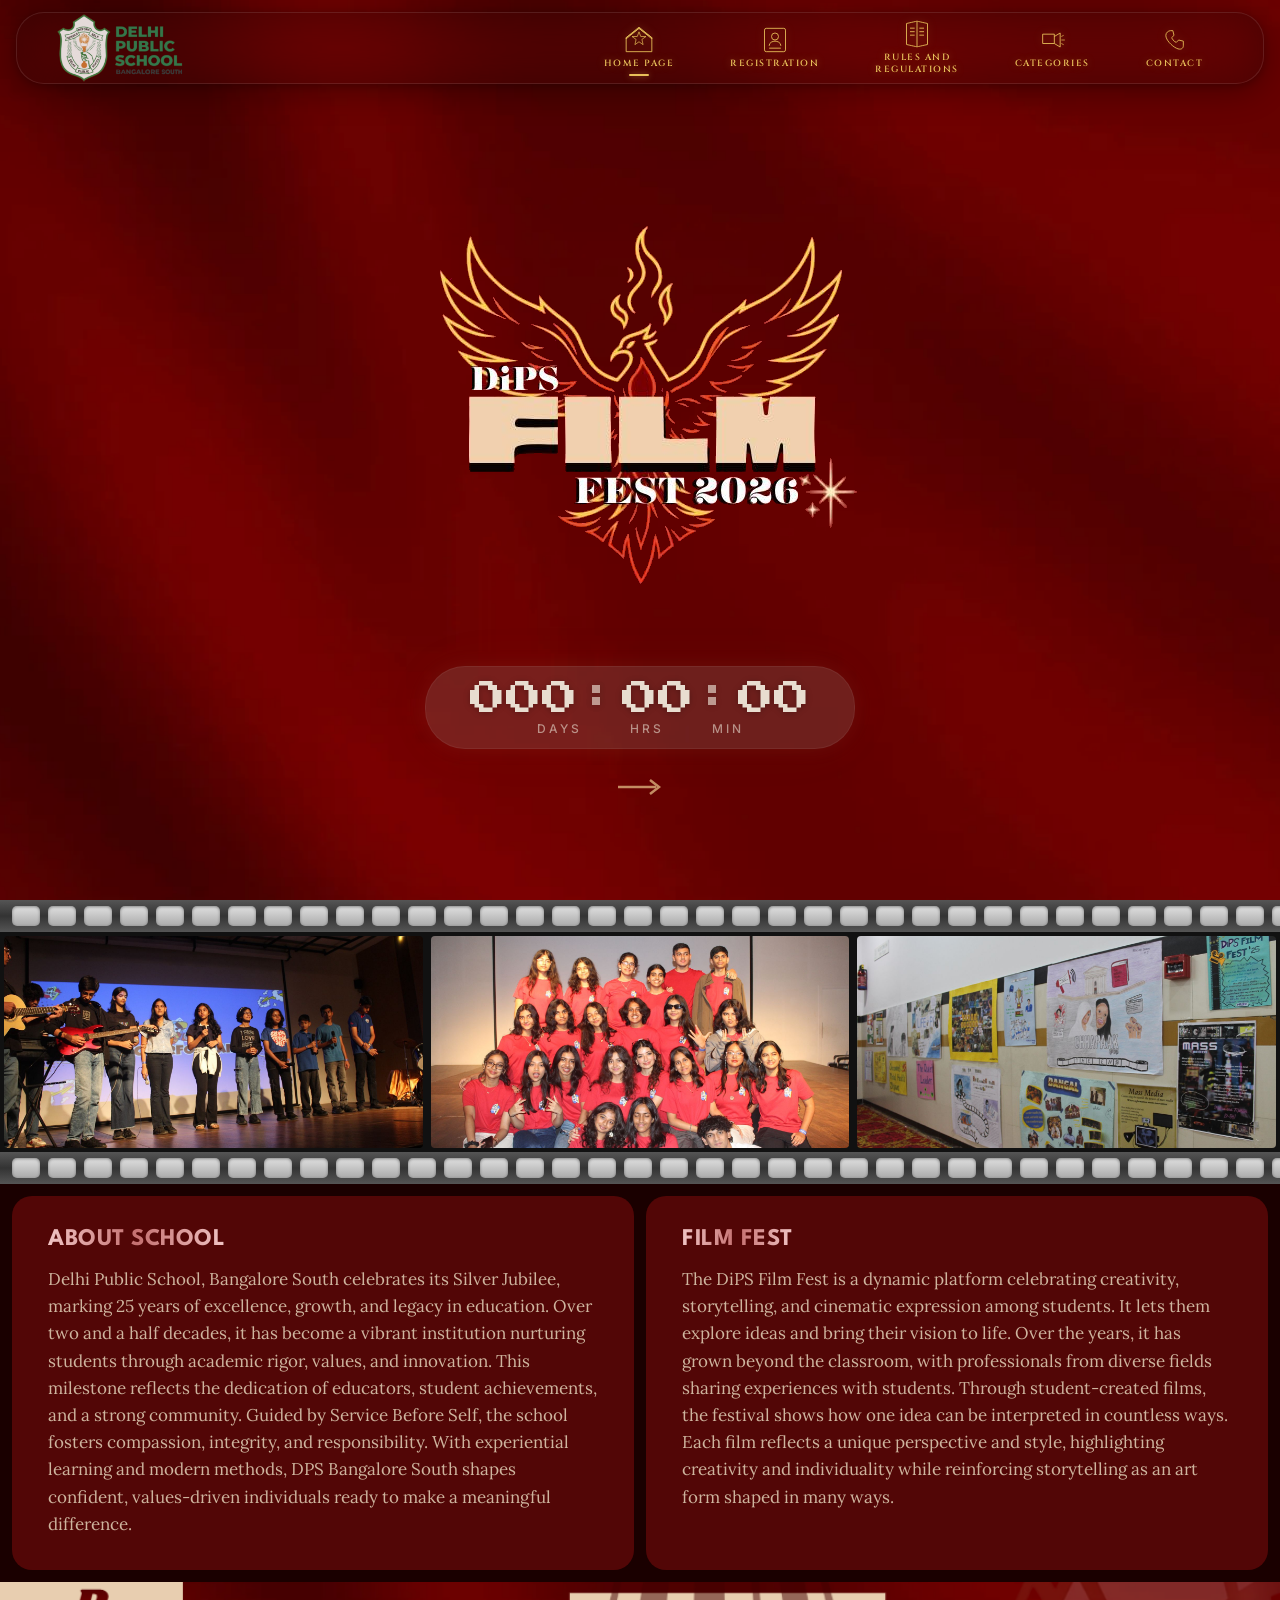
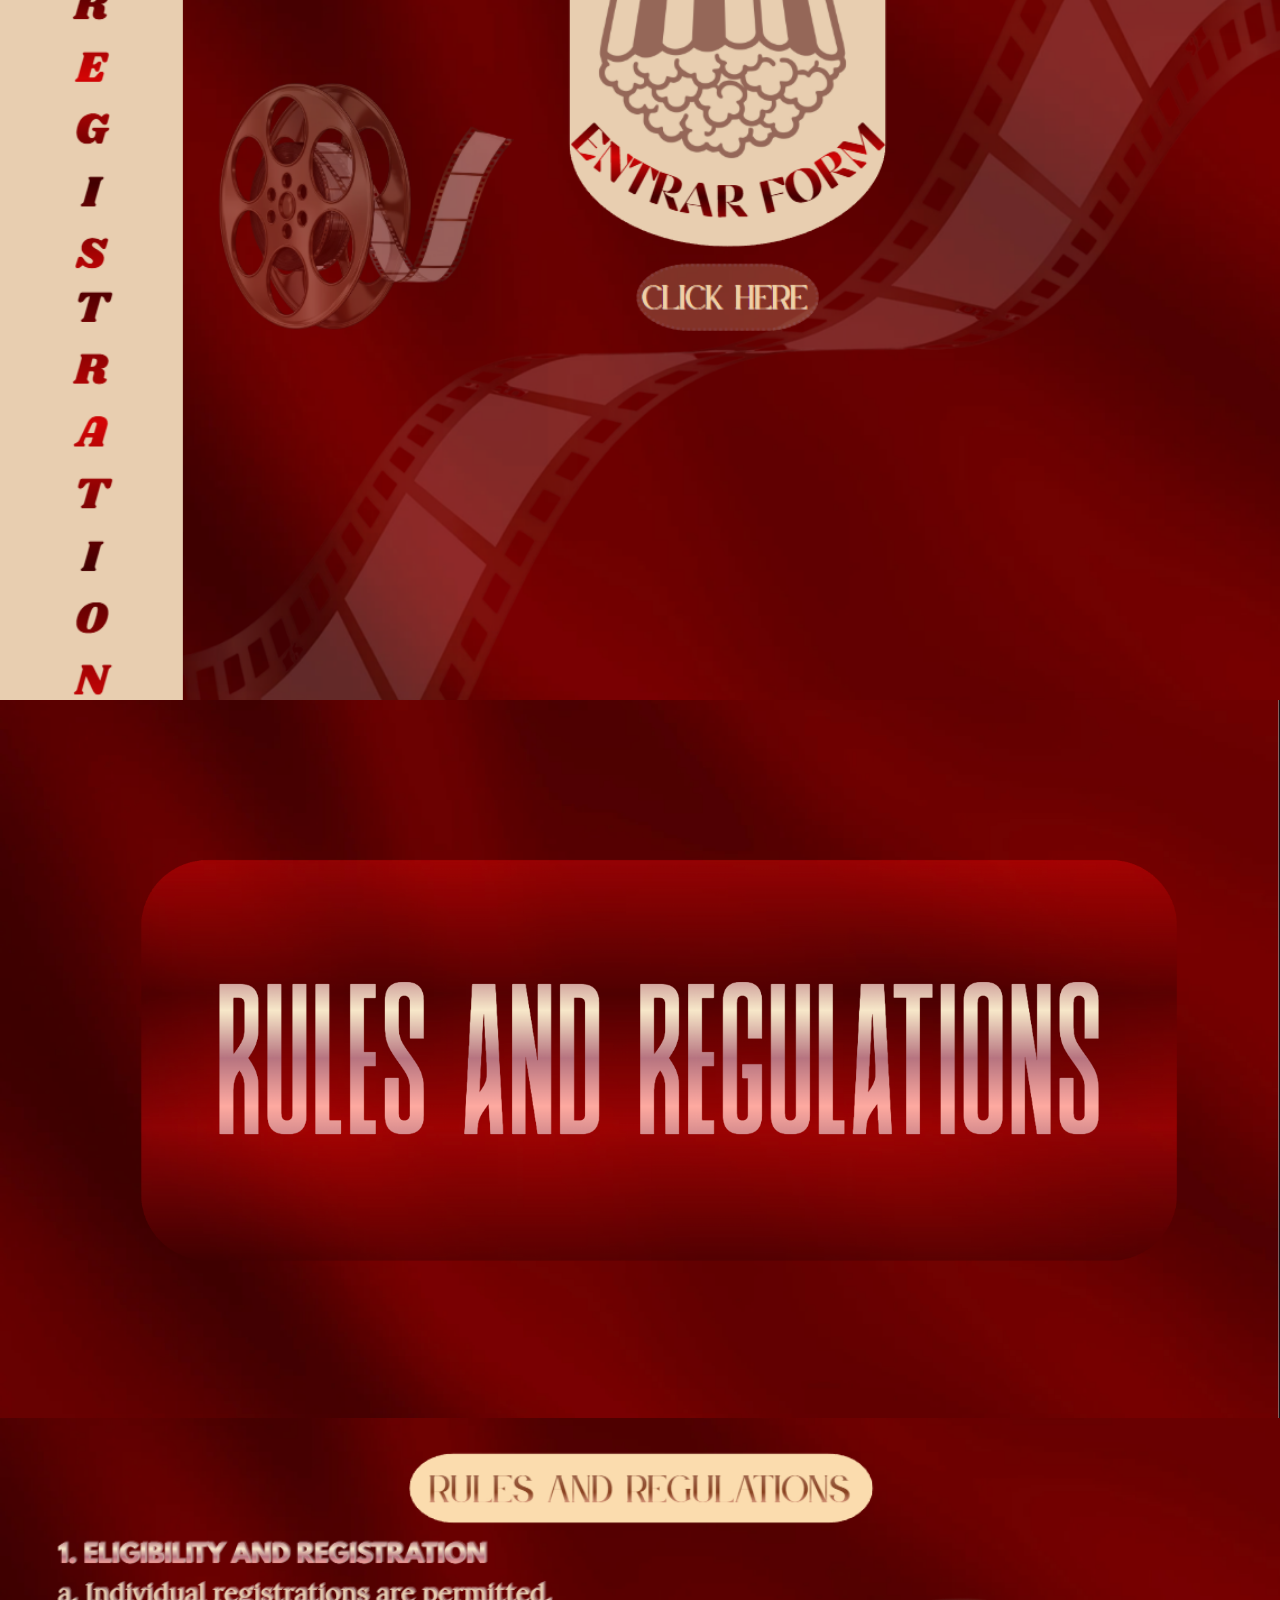
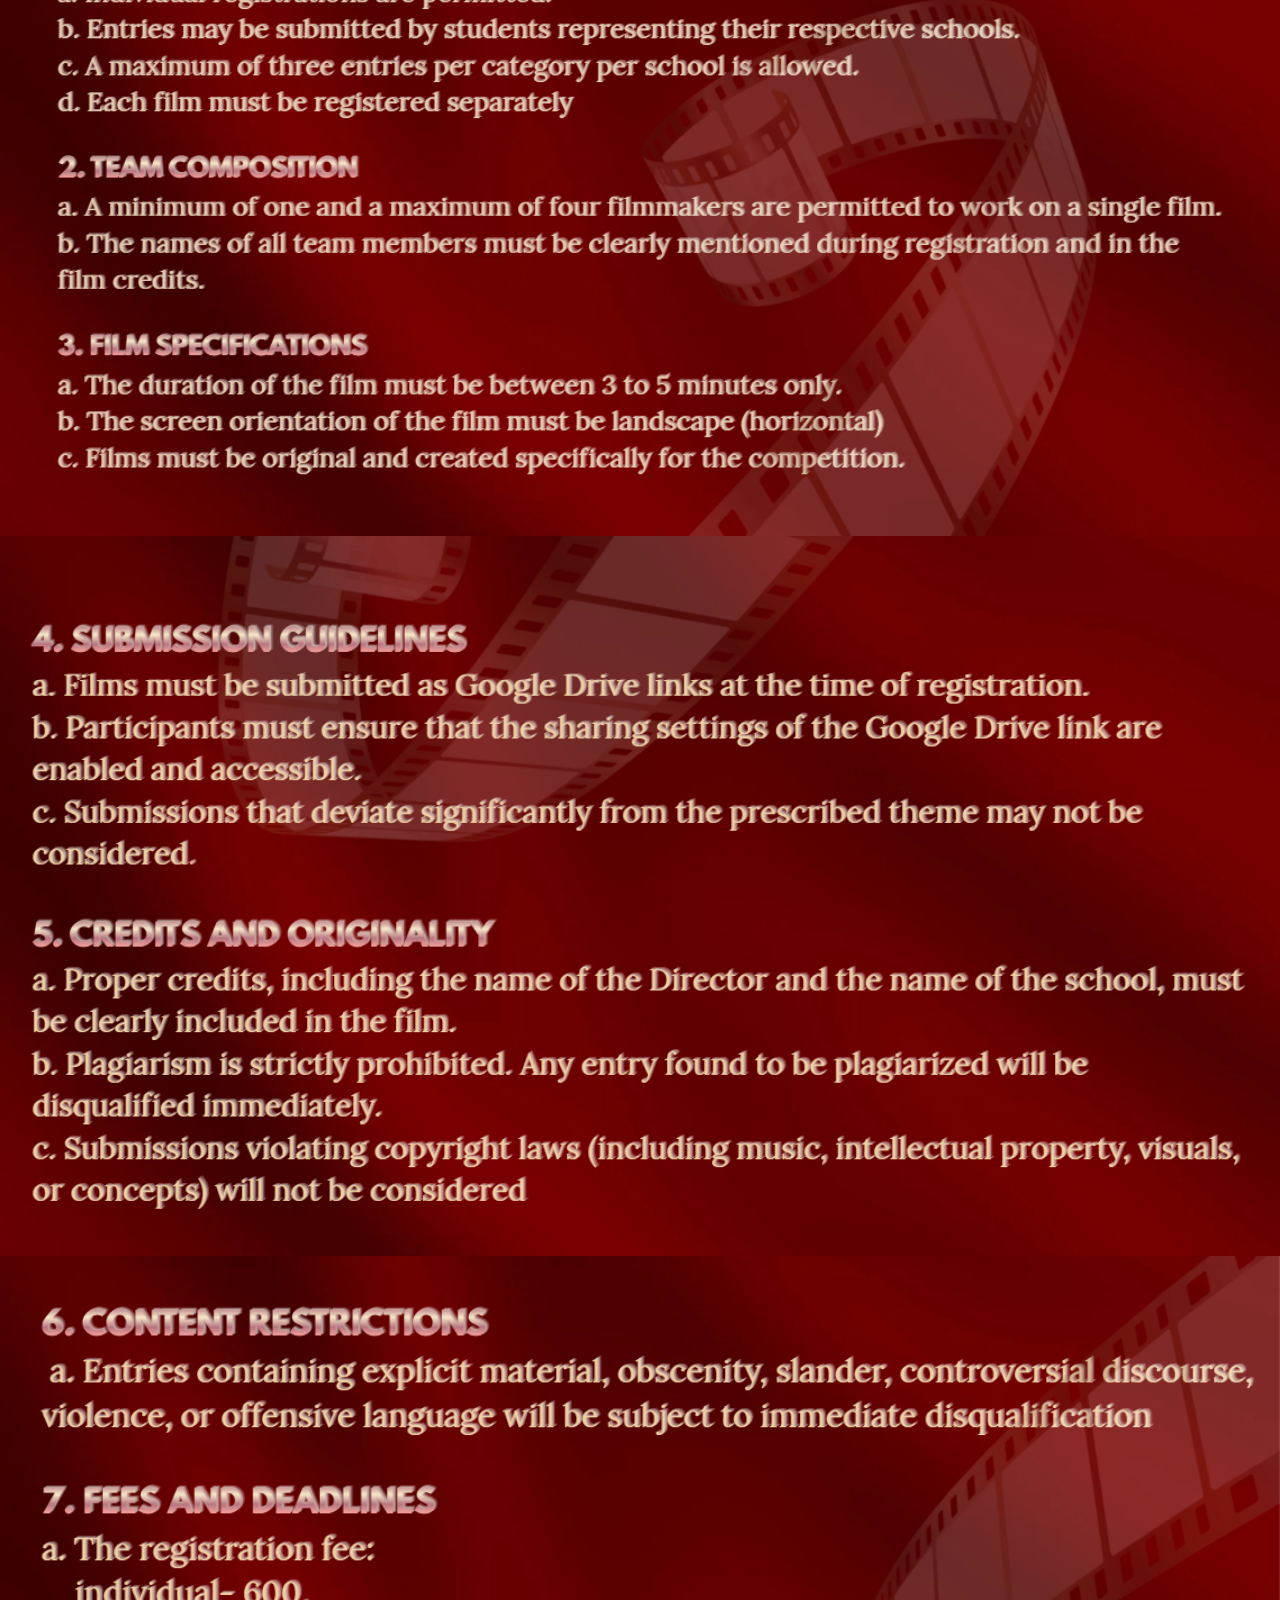
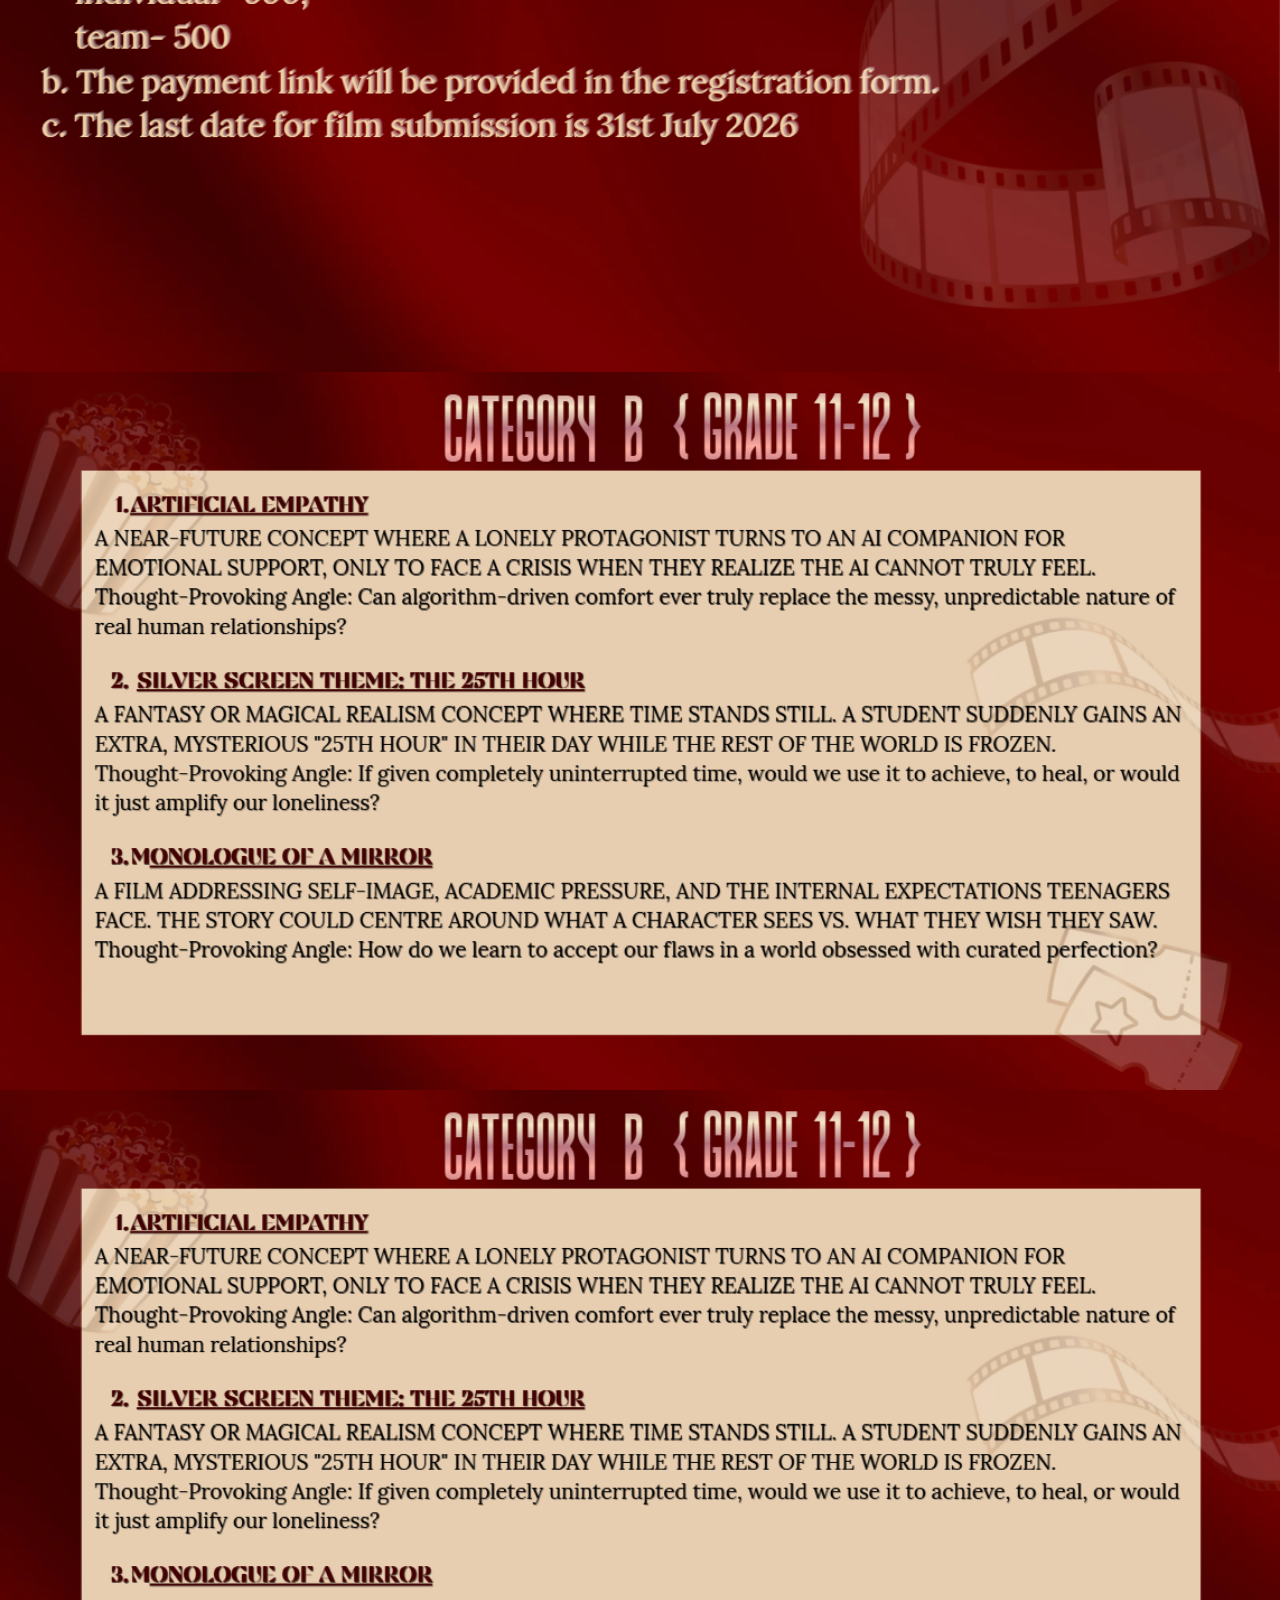
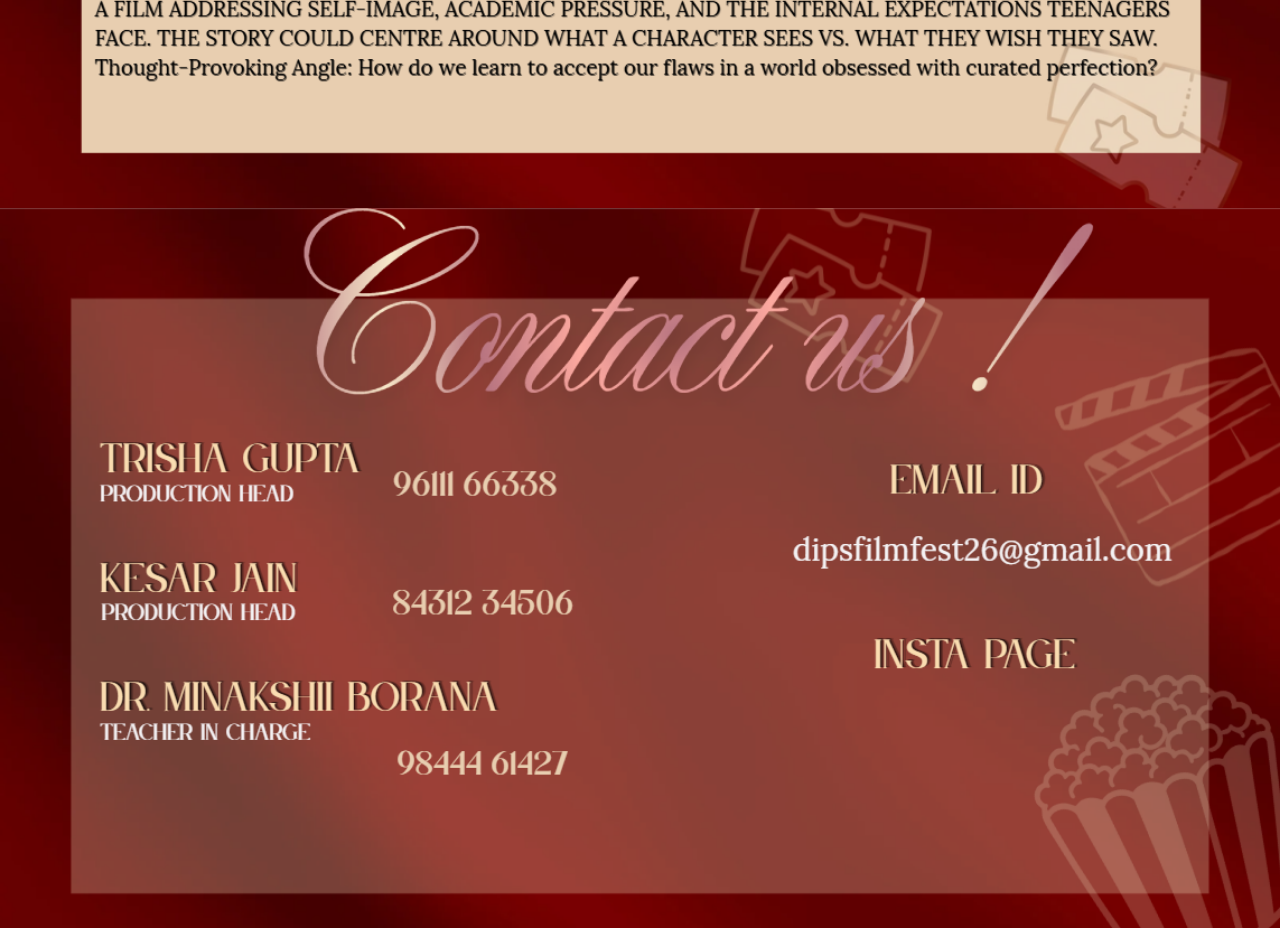
==== index.html @ 54e04c57 "Add files via upload" ====
<!DOCTYPE html>
<html lang="en">
<head>
    <meta charset="UTF-8">
    <meta name="viewport" content="width=device-width, initial-scale=1.0">
    <title>DiPS Film Fest 2026 | Delhi Public School Bangalore South</title>
    <meta name="description" content="DiPS Film Fest 2026 — The premier inter-school film festival hosted by Delhi Public School Bangalore South. Register now!">
    <link rel="preconnect" href="https://fonts.googleapis.com">
    <link rel="preconnect" href="https://fonts.gstatic.com" crossorigin>
    <link href="https://fonts.googleapis.com/css2?family=Press+Start+2P&family=Inter:wght@300;400;500;600&family=Cinzel:wght@400;600;700;900&family=League+Spartan:wght@400;600;700&family=Lora:wght@400;500&display=swap" rel="stylesheet">
    <link rel="stylesheet" href="style.css?v=2">
</head>
<body>
    <!-- Glass Header -->
    <header class="glass-header" id="glass-header">
        <div class="header-logo" id="header-logo-wrap">
            <a href="#about" class="logo-link" id="logo-link">
                <img src="assets/dps-logo.png" alt="Delhi Public School Bangalore South" class="header-school-logo">
                <span class="logo-tooltip">Click to know more</span>
            </a>
        </div>
        <nav class="header-nav" id="navigation">
            <a href="#hero" class="header-nav-item active" id="nav-home">
                <svg class="header-nav-icon" viewBox="0 0 48 48" fill="none" stroke="currentColor" stroke-width="1.5">
                    <polygon points="24,4 46,20 46,44 2,44 2,20" fill="none"/>
                    <polygon points="24,2 46,20 46,22 24,4 2,22 2,20" fill="none"/>
                    <polygon points="24,10 27,18 36,18 29,23 31,32 24,27 17,32 19,23 12,18 21,18" fill="none" stroke="currentColor" stroke-width="1.2"/>
                </svg>
                <span>HOME PAGE</span>
            </a>
            <a href="#registration" class="header-nav-item" id="nav-registration">
                <svg class="header-nav-icon" viewBox="0 0 48 48" fill="none" stroke="currentColor" stroke-width="1.5">
                    <rect x="6" y="4" width="36" height="40" rx="3"/>
                    <circle cx="24" cy="18" r="6"/>
                    <path d="M14 34 C14 28 20 26 24 26 C28 26 34 28 34 34"/>
                    <line x1="14" y1="38" x2="34" y2="38"/>
                </svg>
                <span>REGISTRATION</span>
            </a>
            <a href="#rules" class="header-nav-item" id="nav-rules">
                <svg class="header-nav-icon" viewBox="0 0 48 48" fill="none" stroke="currentColor" stroke-width="1.5">
                    <path d="M6 6 C6 6 24 2 24 2 C24 2 42 6 42 6 L42 42 C42 42 24 46 24 46 C24 46 6 42 6 42Z"/>
                    <line x1="24" y1="2" x2="24" y2="46"/>
                    <line x1="12" y1="14" x2="20" y2="14"/>
                    <line x1="12" y1="20" x2="20" y2="20"/>
                    <line x1="12" y1="26" x2="20" y2="26"/>
                    <line x1="28" y1="14" x2="36" y2="14"/>
                    <line x1="28" y1="20" x2="36" y2="20"/>
                    <line x1="28" y1="26" x2="36" y2="26"/>
                </svg>
                <span>RULES AND<br>REGULATIONS</span>
            </a>
            <a href="#categories" class="header-nav-item" id="nav-categories">
                <svg class="header-nav-icon" viewBox="0 0 48 48" fill="none" stroke="currentColor" stroke-width="1.5">
                    <path d="M8 30 L8 14 L28 14 L28 30Z"/>
                    <path d="M28 18 L38 12 L38 36 L28 30"/>
                    <line x1="40" y1="18" x2="44" y2="16" stroke-width="1.2"/>
                    <line x1="40" y1="24" x2="46" y2="24" stroke-width="1.2"/>
                    <line x1="40" y1="30" x2="44" y2="32" stroke-width="1.2"/>
                </svg>
                <span>CATEGORIES</span>
            </a>
            <a href="#contact" class="header-nav-item" id="nav-contact">
                <svg class="header-nav-icon" viewBox="0 0 48 48" fill="none" stroke="currentColor" stroke-width="1.5">
                    <path d="M18 8 L22 8 L24 16 L20 20 C20 20 24 28 28 28 L32 24 L40 26 L40 34 C40 38 36 42 28 38 C20 34 10 24 10 16 C10 12 14 8 18 8Z"/>
                </svg>
                <span>CONTACT</span>
            </a>
        </nav>
    </header>

    <!-- Hero Section -->
    <section id="hero" class="hero">
        <div class="hero-bg-glow"></div>

        <!-- Central Logo & Title -->
        <div class="hero-center" id="hero-center">
            <img src="assets/phoenix-logo-transparent.png" alt="DiPS Film Fest 2026 Phoenix Logo" class="phoenix-logo">
        </div>

        <!-- Countdown Timer -->
        <div class="countdown-container" id="countdown">
            <div class="countdown-box">
                <div class="countdown-digits">
                    <span id="countdown-days">000</span>
                    <span class="countdown-separator">:</span>
                    <span id="countdown-hours">00</span>
                    <span class="countdown-separator">:</span>
                    <span id="countdown-minutes">00</span>
                </div>
                <div class="countdown-labels">
                    <span>DAYS</span>
                    <span>HRS</span>
                    <span>MIN</span>
                </div>
            </div>
        </div>

        <!-- Arrow Button -->
        <a href="rules.html" class="arrow-button" id="arrow-button" aria-label="Go to Rules and Regulations">
            <svg width="48" height="20" viewBox="0 0 48 20" fill="none">
                <line x1="2" y1="10" x2="40" y2="10" stroke="#d4a574" stroke-width="2.5"/>
                <polyline points="34,3 43,10 34,17" stroke="#d4a574" stroke-width="2.5" fill="none" stroke-linejoin="miter"/>
            </svg>
        </a>
    </section>

    <!-- About Section -->
    <section id="about" class="about-section">
        <!-- Film Strip Carousel -->
        <div class="filmstrip">
            <div class="filmstrip-holes top">
                <span></span><span></span><span></span><span></span><span></span><span></span><span></span><span></span><span></span><span></span><span></span><span></span><span></span><span></span><span></span><span></span><span></span><span></span><span></span><span></span><span></span><span></span><span></span><span></span><span></span><span></span><span></span><span></span><span></span><span></span><span></span><span></span><span></span><span></span><span></span><span></span><span></span><span></span><span></span><span></span>
            </div>
            <div class="carousel-wrapper">
                <div class="carousel-track-container">
                    <div class="carousel-track" id="carousel-track">
                        <div class="carousel-slide"><img src="assets/photo1.jpeg" alt="Photo 1"></div>
                        <div class="carousel-slide"><img src="assets/photo2.jpeg" alt="Photo 2"></div>
                        <div class="carousel-slide"><img src="assets/photo3.jpeg" alt="Photo 3"></div>
                        <div class="carousel-slide"><img src="assets/photo4.jpeg" alt="Photo 4"></div>
                        <div class="carousel-slide"><img src="assets/photo5.jpeg" alt="Photo 5"></div>
                        <div class="carousel-slide"><img src="assets/photo6.jpeg" alt="Photo 6"></div>
                        <div class="carousel-slide"><img src="assets/photo7.jpeg" alt="Photo 7"></div>
                        <div class="carousel-slide"><img src="assets/photo1.jpeg" alt="Photo 1"></div>
                        <div class="carousel-slide"><img src="assets/photo2.jpeg" alt="Photo 2"></div>
                        <div class="carousel-slide"><img src="assets/photo3.jpeg" alt="Photo 3"></div>
                        <div class="carousel-slide"><img src="assets/photo4.jpeg" alt="Photo 4"></div>
                        <div class="carousel-slide"><img src="assets/photo5.jpeg" alt="Photo 5"></div>
                        <div class="carousel-slide"><img src="assets/photo6.jpeg" alt="Photo 6"></div>
                        <div class="carousel-slide"><img src="assets/photo7.jpeg" alt="Photo 7"></div>
                    </div>
                </div>
            </div>
            <div class="filmstrip-holes bottom">
                <span></span><span></span><span></span><span></span><span></span><span></span><span></span><span></span><span></span><span></span><span></span><span></span><span></span><span></span><span></span><span></span><span></span><span></span><span></span><span></span><span></span><span></span><span></span><span></span><span></span><span></span><span></span><span></span><span></span><span></span><span></span><span></span><span></span><span></span><span></span><span></span><span></span><span></span><span></span><span></span>
            </div>
        </div>

        <!-- Info Cards -->
        <div class="about-cards">
            <div class="about-card">
                <h2 class="about-card-title">ABOUT SCHOOL</h2>
                <p>Delhi Public School, Bangalore South celebrates its Silver Jubilee, marking 25 years of excellence, growth, and legacy in education. Over two and a half decades, it has become a vibrant institution nurturing students through academic rigor, values, and innovation. This milestone reflects the dedication of educators, student achievements, and a strong community. Guided by Service Before Self, the school fosters compassion, integrity, and responsibility. With experiential learning and modern methods, DPS Bangalore South shapes confident, values-driven individuals ready to make a meaningful difference.</p>
            </div>
            <div class="about-card">
                <h2 class="about-card-title">FILM FEST</h2>
                <p>The DiPS Film Fest is a dynamic platform celebrating creativity, storytelling, and cinematic expression among students. It lets them explore ideas and bring their vision to life. Over the years, it has grown beyond the classroom, with professionals from diverse fields sharing experiences with students. Through student-created films, the festival shows how one idea can be interpreted in countless ways. Each film reflects a unique perspective and style, highlighting creativity and individuality while reinforcing storytelling as an art form shaped in many ways.</p>
            </div>
        </div>
    </section>

    <section id="registration">
    <img src="assets/Registration.png" alt="Registration" style="width:100%; display:block;">
</section>

<section id="rules">
    <img src="assets/Rules And Regulations opening page.png"
         alt="Rules and Regulations opening page"
         style="width:100%; display:block;">

    <img src="assets/Rules 1.png"
         alt="Rules 1"
         style="width:100%; display:block;">
    <img src="assets/Rules 2.png"
         alt="Rules 2"
         style="width:100%; display:block;">
    <img src="assets/Rules 3.png"
         alt="Rules 3"
         style="width:100%; display:block;">

</section>

    <section id="categories">
    <img src="assets/Category A.png" alt="Category A" style="width:100%; display:block;">
    <img src="assets/Category B.png" alt="Category B" style="width:100%; display:block;">
</section>

<section id="contact">
    <img src="assets/contact.png" alt="Contact Us" style="width:100%; display:block;">
</section>

    <script src="script.js"></script>

</body>
</html>
---- style.css ----
/* ===== CSS RESET & BASE ===== */
*,
*::before,
*::after {
    margin: 0;
    padding: 0;
    box-sizing: border-box;
}

html {
    scroll-behavior: smooth;
}

body {
    font-family: 'Inter', sans-serif;
    background: #1a0000;
    color: #fff;
    overflow-x: hidden;
}

/* ===== GLASS HEADER ===== */
.glass-header {
    position: fixed;
    top: 12px;
    left: 16px;
    width: calc(100% - 32px);
    z-index: 100;
    display: flex;
    align-items: center;
    padding: 0 32px;
    height: 72px;
    background: rgba(40, 5, 5, 0.5);
    backdrop-filter: blur(28px) saturate(180%);
    -webkit-backdrop-filter: blur(28px) saturate(180%);
    border: 1px solid rgba(255, 255, 255, 0.1);
    border-radius: 28px;
    box-shadow: 0 8px 32px rgba(0, 0, 0, 0.3), 0 2px 8px rgba(0, 0, 0, 0.2);
    opacity: 0;
    animation: fadeIn 0.6s ease 0.2s forwards;
}

.header-logo {
    flex-shrink: 0;
    margin-right: 24px;
    height: 100%;
    display: flex;
    align-items: center;
}

.header-school-logo {
    height: 94px;
    width: auto;
    object-fit: contain;
    padding: 6px 0;
    margin-top: 7px;
}

.header-nav {
    display: flex;
    align-items: center;
    justify-content: flex-end;
    gap: 0;
    flex: 1;
}

.header-nav-item {
    display: flex;
    flex-direction: column;
    align-items: center;
    justify-content: center;
    gap: 4px;
    text-decoration: none;
    padding: 8px 28px;
    transition: all 0.3s ease;
    position: relative;
}

.header-nav-item:hover {
    transform: translateY(-2px);
}

.header-nav-icon {
    width: 28px;
    height: 28px;
    color: #e8c05a;
    transition: all 0.3s ease;
    filter: drop-shadow(0 0 4px rgba(232, 192, 90, 0.3));
}

.header-nav-item:hover .header-nav-icon {
    color: #ffe080;
    filter: drop-shadow(0 0 10px rgba(255, 224, 128, 0.6));
}

.header-nav-item span {
    font-family: 'Cinzel', serif;
    font-weight: 600;
    font-size: 9px;
    letter-spacing: 1.5px;
    color: #e8c05a;
    text-align: center;
    text-transform: uppercase;
    transition: color 0.3s ease;
    line-height: 1.3;
    text-shadow: 0 0 8px rgba(232, 192, 90, 0.4);
}

.header-nav-item:hover span {
    color: #ffe080;
    text-shadow: 0 0 12px rgba(255, 224, 128, 0.6);
}

.header-nav-item.active::after {
    content: '';
    position: absolute;
    bottom: 2px;
    left: 50%;
    transform: translateX(-50%);
    width: 20px;
    height: 2px;
    background: #e8c05a;
    border-radius: 2px;
    box-shadow: 0 0 6px rgba(232, 192, 90, 0.6);
}

/* ===== HERO SECTION ===== */
.hero {
    position: relative;
    width: 100%;
    height: 100vh;
    min-height: 600px;
    display: flex;
    flex-direction: column;
    align-items: center;
    justify-content: center;
    overflow: hidden;
    background: url('assets/background.jpg') center/cover no-repeat;
}

/* Background glow removed — using background image */
.hero-bg-glow {
    display: none;
}

/* ===== INTRO OVERLAY ===== */
.intro-overlay {
    position: fixed;
    top: 0;
    left: 0;
    width: 100%;
    height: 100%;
    background: #1a0000;
    z-index: 9999;
    animation: introFade 1.2s ease 0.6s forwards;
    pointer-events: none;
}

/* ===== HERO CENTER (Phoenix Logo) ===== */
.hero-center {
    position: relative;
    z-index: 5;
    display: flex;
    align-items: center;
    justify-content: center;
    margin-top: 10px;
    opacity: 0;
    transform: scale(0.85);
    animation: introScaleIn 1.4s cubic-bezier(0.16, 1, 0.3, 1) 0.8s forwards;
}



.phoenix-logo {
    width: min(500px, 70vw);
    height: auto;
    object-fit: contain;
    transform: translateY(60px);
}

/* ===== COUNTDOWN TIMER ===== */
.countdown-container {
    position: relative;
    z-index: 5;
    margin-top: 60px;
    opacity: 0;
    animation: fadeSlideUp 0.8s ease 0.8s forwards;
}

.countdown-box {
    background: rgba(160, 140, 130, 0.22);
    backdrop-filter: blur(12px);
    -webkit-backdrop-filter: blur(12px);
    border: 1px solid rgba(255, 255, 255, 0.06);
    border-radius: 40px;
    padding: 14px 44px 12px;
    text-align: center;
    box-shadow: 0 0 20px rgba(212, 165, 116, 0.08), 0 0 60px rgba(180, 120, 80, 0.04);
}

.countdown-digits {
    display: flex;
    align-items: center;
    justify-content: center;
    gap: 2px;
    font-family: 'Press Start 2P', monospace;
    font-size: 36px;
    color: #e8ddd0;
    text-shadow: 0 1px 6px rgba(0, 0, 0, 0.25);
}

.countdown-separator {
    font-size: 32px;
    opacity: 0.65;
    margin: 0 4px;
    position: relative;
    top: -2px;
}

.countdown-labels {
    display: flex;
    justify-content: center;
    gap: 48px;
    margin-top: 4px;
    font-family: 'Inter', sans-serif;
    font-size: 12px;
    font-weight: 500;
    letter-spacing: 3px;
    color: rgba(232, 221, 208, 0.6);
}

/* ===== ARROW BUTTON ===== */
.arrow-button {
    position: relative;
    z-index: 5;
    margin-top: 20px;
    display: flex;
    align-items: center;
    justify-content: center;
    width: 64px;
    height: 36px;
    text-decoration: none;
    opacity: 0;
    animation: fadeSlideUp 0.6s ease 1s forwards;
    transition: transform 0.3s ease;
}

.arrow-button:hover {
    transform: translateX(6px);
}

.arrow-button svg {
    opacity: 0.85;
    transition: opacity 0.3s ease;
}

.arrow-button:hover svg {
    opacity: 1;
}

/* ===== ANIMATIONS ===== */
@keyframes fadeSlideIn {
    from {
        opacity: 0;
        transform: translateX(-20px);
    }

    to {
        opacity: 1;
        transform: translateX(0);
    }
}

@keyframes fadeScaleIn {
    from {
        opacity: 0;
        transform: scale(0.9);
    }

    to {
        opacity: 1;
        transform: scale(1);
    }
}

@keyframes fadeSlideUp {
    from {
        opacity: 0;
        transform: translateY(20px);
    }

    to {
        opacity: 1;
        transform: translateY(0);
    }
}

@keyframes fadeIn {
    from {
        opacity: 0;
    }

    to {
        opacity: 1;
    }
}

@keyframes introScaleIn {
    from {
        opacity: 0;
        transform: scale(0.85);
    }

    to {
        opacity: 1;
        transform: scale(1);
    }
}

@keyframes beamShoot {
    from {
        width: 0;
    }

    to {
        width: 45vw;
    }
}

@keyframes introFade {
    from {
        opacity: 1;
    }

    to {
        opacity: 0;
    }
}

/* ===== RESPONSIVE ===== */
@media (max-width: 900px) {
    .glass-header {
        padding: 0 16px;
        height: 64px;
    }

    .header-school-logo {
        width: 100px;
    }

    .header-nav-item {
        padding: 6px 14px;
    }

    .header-nav-item span {
        font-size: 7px;
        letter-spacing: 1px;
    }

    .header-nav-icon {
        width: 22px;
        height: 22px;
    }

    .phoenix-logo {
        width: min(420px, 70vw);
    }

    .countdown-digits {
        font-size: 28px;
    }

    .countdown-box {
        padding: 12px 32px 10px;
    }

    .countdown-labels {
        gap: 32px;
        font-size: 10px;
    }
}

@media (max-width: 600px) {
    .glass-header {
        padding: 0 12px;
        height: 56px;
    }

    .header-school-logo {
        width: 70px;
    }

    .header-nav-item {
        padding: 4px 8px;
    }

    .header-nav-item span {
        font-size: 6px;
    }

    .header-nav-icon {
        width: 18px;
        height: 18px;
    }

    .phoenix-logo {
        width: min(360px, 85vw);
    }

    .countdown-digits {
        font-size: 22px;
    }

    .countdown-labels {
        gap: 20px;
        font-size: 9px;
    }

    .countdown-box {
        padding: 10px 24px 8px;
        border-radius: 30px;
    }
}
/* ===== LOGO TOOLTIP ===== */
.logo-link {
    position: relative;
    display: flex;
    align-items: center;
    text-decoration: none;
}

.logo-tooltip {
    position: absolute;
    bottom: -32px;
    left: 50%;
    transform: translateX(-50%);
    background: rgba(40, 5, 5, 0.9);
    border: 1px solid rgba(212, 168, 67, 0.4);
    color: #d4a843;
    font-family: 'Cinzel', serif;
    font-size: 9px;
    font-weight: 600;
    letter-spacing: 1px;
    padding: 5px 10px;
    border-radius: 6px;
    white-space: nowrap;
    opacity: 0;
    pointer-events: none;
    transition: opacity 0.3s ease;
}

.logo-link:hover .logo-tooltip {
    opacity: 1;
}

/* ===== ABOUT SECTION ===== */
.about-section {
    background: #1a0000;
    padding-top: 0;
}

/* ===== FILMSTRIP ===== */
.filmstrip {
    background: #111;
    padding: 0;
}

.filmstrip-holes {
    display: flex;
    gap: 8px;
    padding: 6px 12px;
    background: linear-gradient(180deg, #555 0%, #333 50%, #555 100%);
    align-items: center;
    justify-content: space-between;
    overflow: hidden;
    width: 100%;
}

.filmstrip-holes span {
    display: inline-block;
    width: 28px;
    height: 20px;
    min-width: 28px;
    background: linear-gradient(180deg, #e0e0e0 0%, #aaa 100%);
    border-radius: 5px;
    flex-shrink: 0;
    box-shadow: inset 0 1px 3px rgba(0,0,0,0.4);
    flex: 1;
}

.filmstrip-photos {
    display: grid;
    grid-template-columns: repeat(3, 1fr);
    gap: 0;
    background: #111;
}

.filmstrip-photo {
    position: relative;
    aspect-ratio: 4/3;
    overflow: hidden;
    background: #222;
}

.filmstrip-photo img {
    width: 100%;
    height: 100%;
    object-fit: cover;
    display: block;
}

/* Placeholder shown when image fails to load */
.filmstrip-photo-placeholder {
    position: absolute;
    inset: 0;
    display: flex;
    flex-direction: column;
    align-items: center;
    justify-content: center;
    gap: 8px;
    color: rgba(212, 168, 67, 0.4);
    font-family: 'Cinzel', serif;
    font-size: 11px;
    letter-spacing: 1px;
    z-index: -1;
}

.filmstrip-photo-placeholder svg {
    width: 40px;
    height: 40px;
    opacity: 0.3;
}

.filmstrip-photo img:not([src]),
.filmstrip-photo img[src=""] {
    display: none;
}

/* ===== ABOUT CARDS ===== */
.about-cards {
    display: grid;
    grid-template-columns: 1fr 1fr;
    gap: 12px;
    padding: 12px;
    background: #1a0000;
}

.about-card {
    background: rgba(120, 10, 10, 0.6);
    border-radius: 20px;
    padding: 32px 36px;
}

.about-card-title {
    font-family: 'League Spartan', sans-serif;
    font-weight: 700;
    font-size: 24px;
    letter-spacing: 0.5px;
    margin-bottom: 16px;
    text-transform: uppercase;
    display: inline-block;
    background: linear-gradient(90deg, #f0c4c4 0%, #c47070 50%, #f0c4c4 100%);
    -webkit-background-clip: text;
    -webkit-text-fill-color: transparent;
    background-clip: text;
}

.about-card p {
    font-family: 'Lora', serif;
    font-size: 17px;
    font-weight: 400;
    line-height: 1.6;
    color: rgba(220, 200, 175, 0.9);
}

@media (max-width: 768px) {
    .about-cards {
        grid-template-columns: 1fr;
        padding: 24px 20px;
    }
    .filmstrip-photos {
        grid-template-columns: 1fr;
    }
}

/* ===== CAROUSEL ===== */
.carousel-wrapper {
    background: #111;
    overflow: hidden;
}

.carousel-track-container {
    overflow: hidden;
    width: 100%;
}

.carousel-track {
    display: flex;
    animation: carousel-scroll 22s linear infinite;
}

.carousel-track:hover {
    animation-play-state: paused;
}

.carousel-slide {
    min-width: calc(100% / 3);
    height: 220px;
    overflow: hidden;
    flex-shrink: 0;
    padding: 4px;
}

.carousel-slide img {
    width: 100%;
    height: 100%;
    object-fit: cover;
    display: block;
    border-radius: 4px;
}

@keyframes carousel-scroll {
    0%   { transform: translateX(0); }
    100% { transform: translateX(-50%); }
}
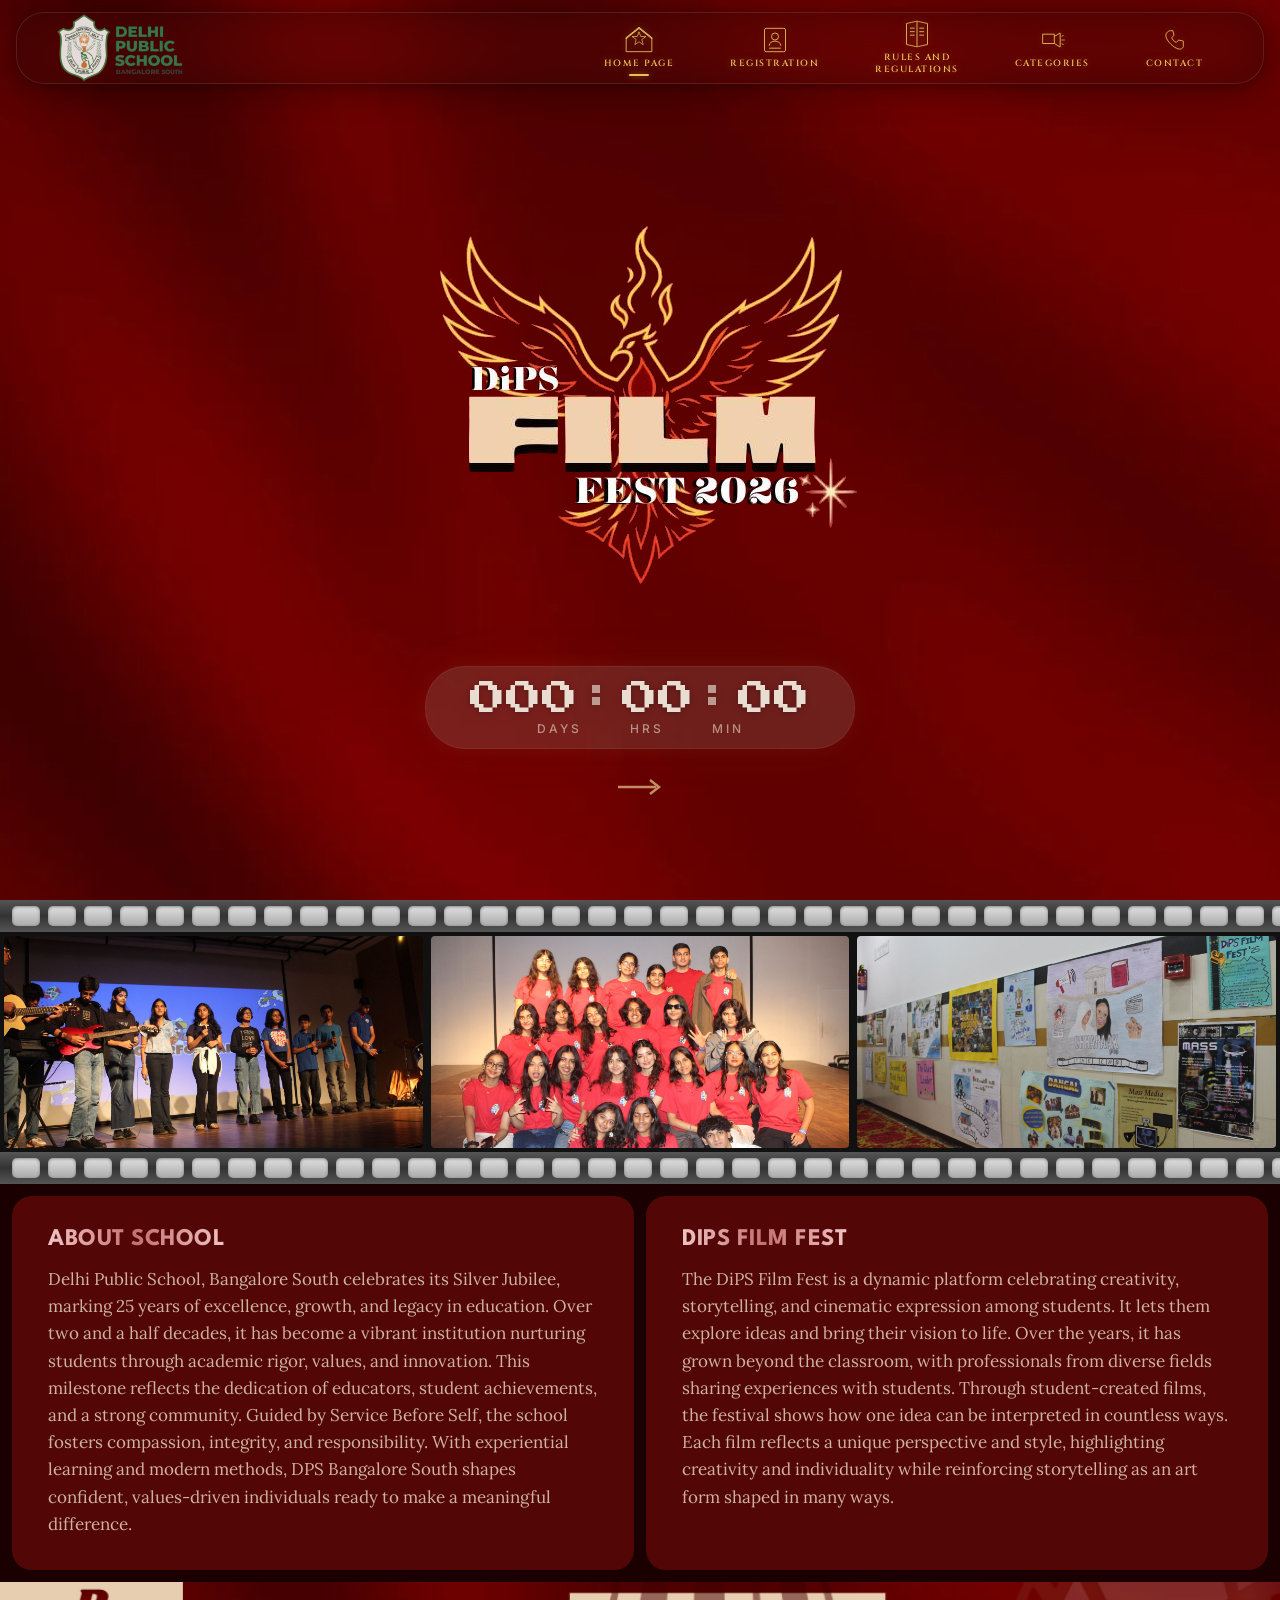
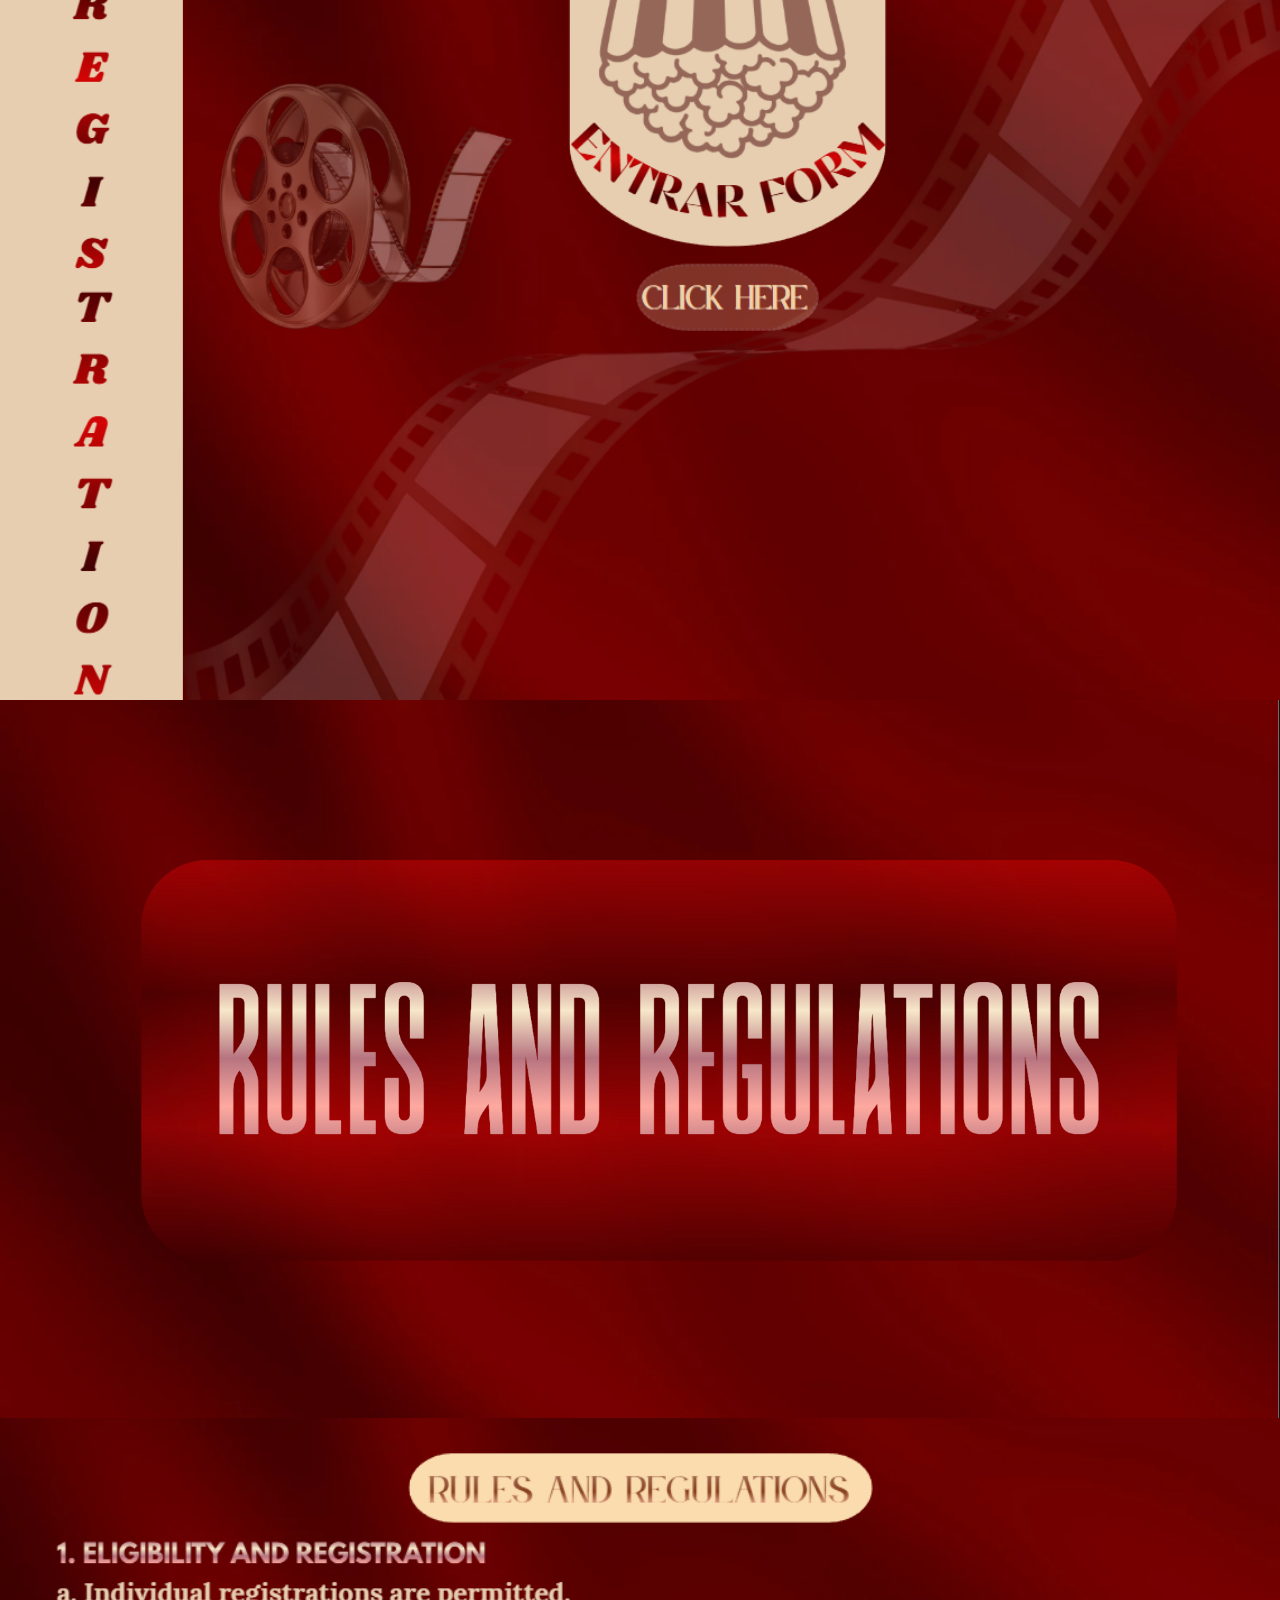
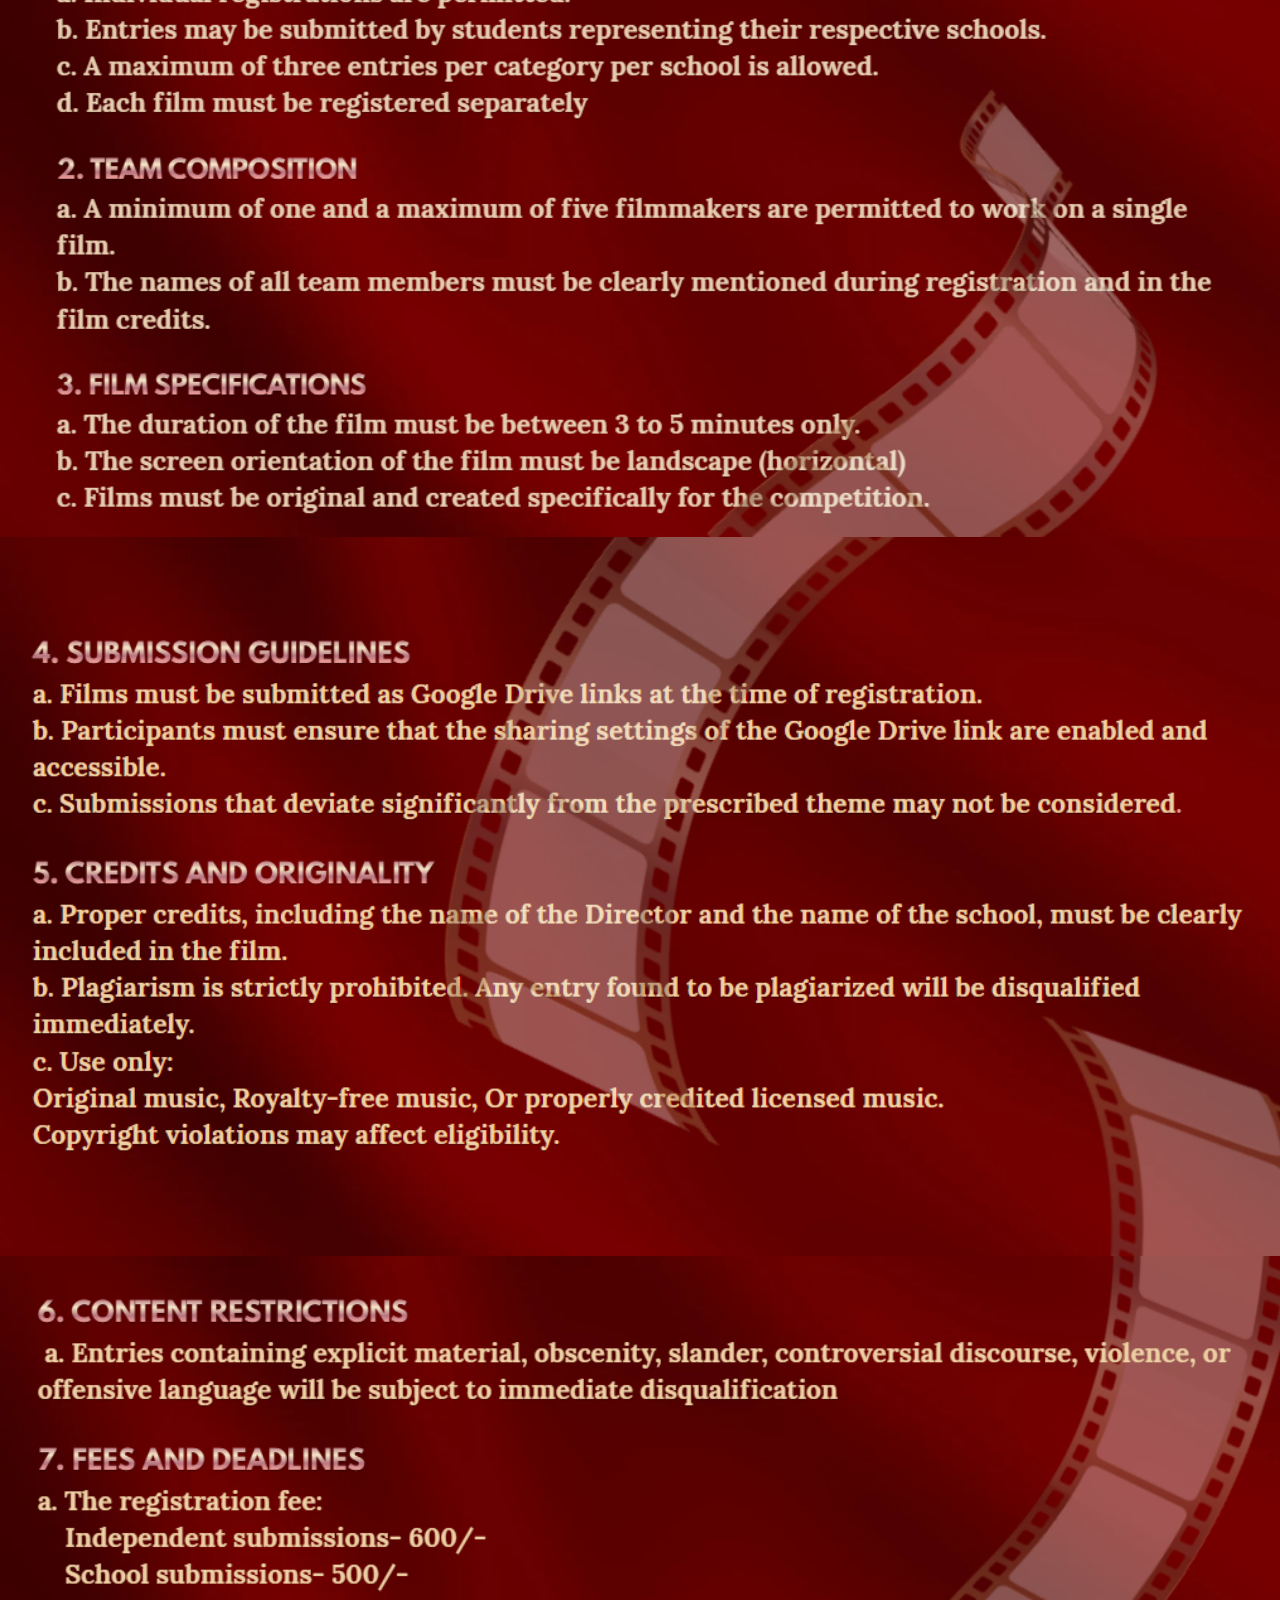
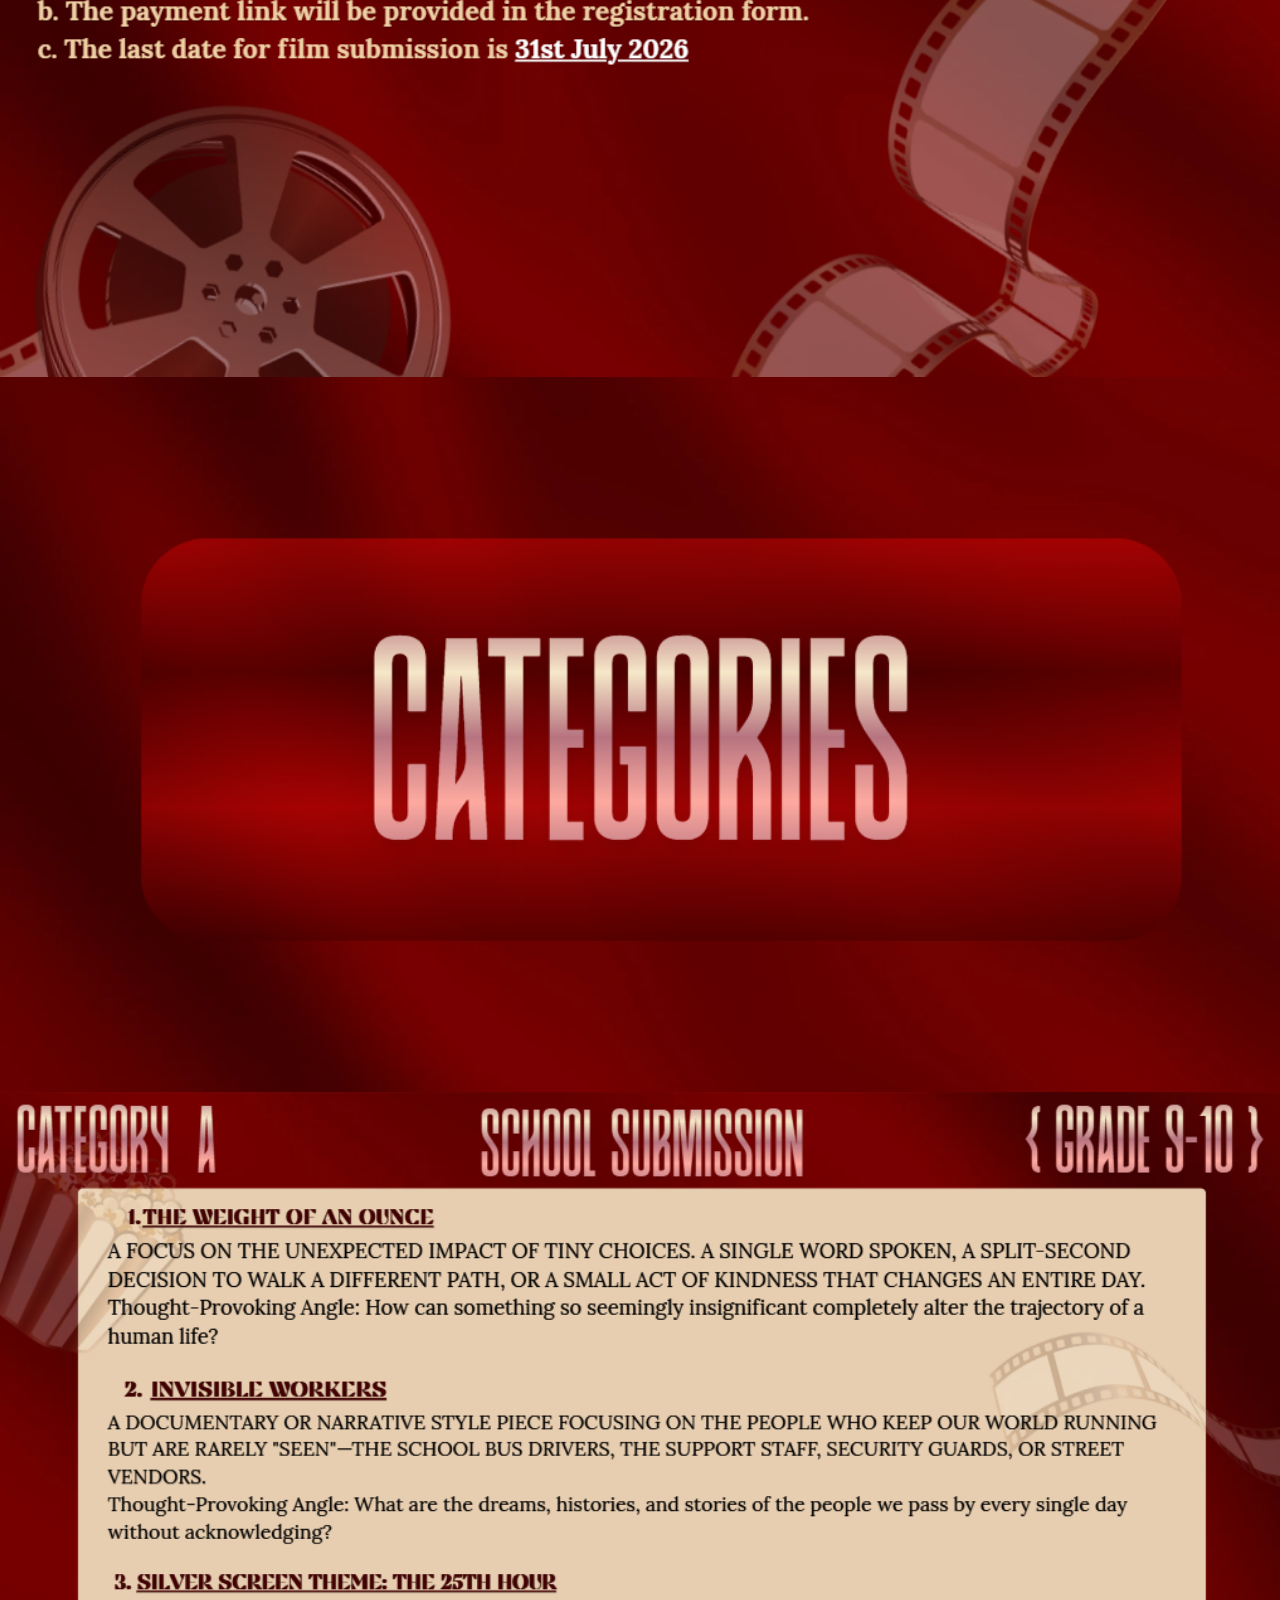
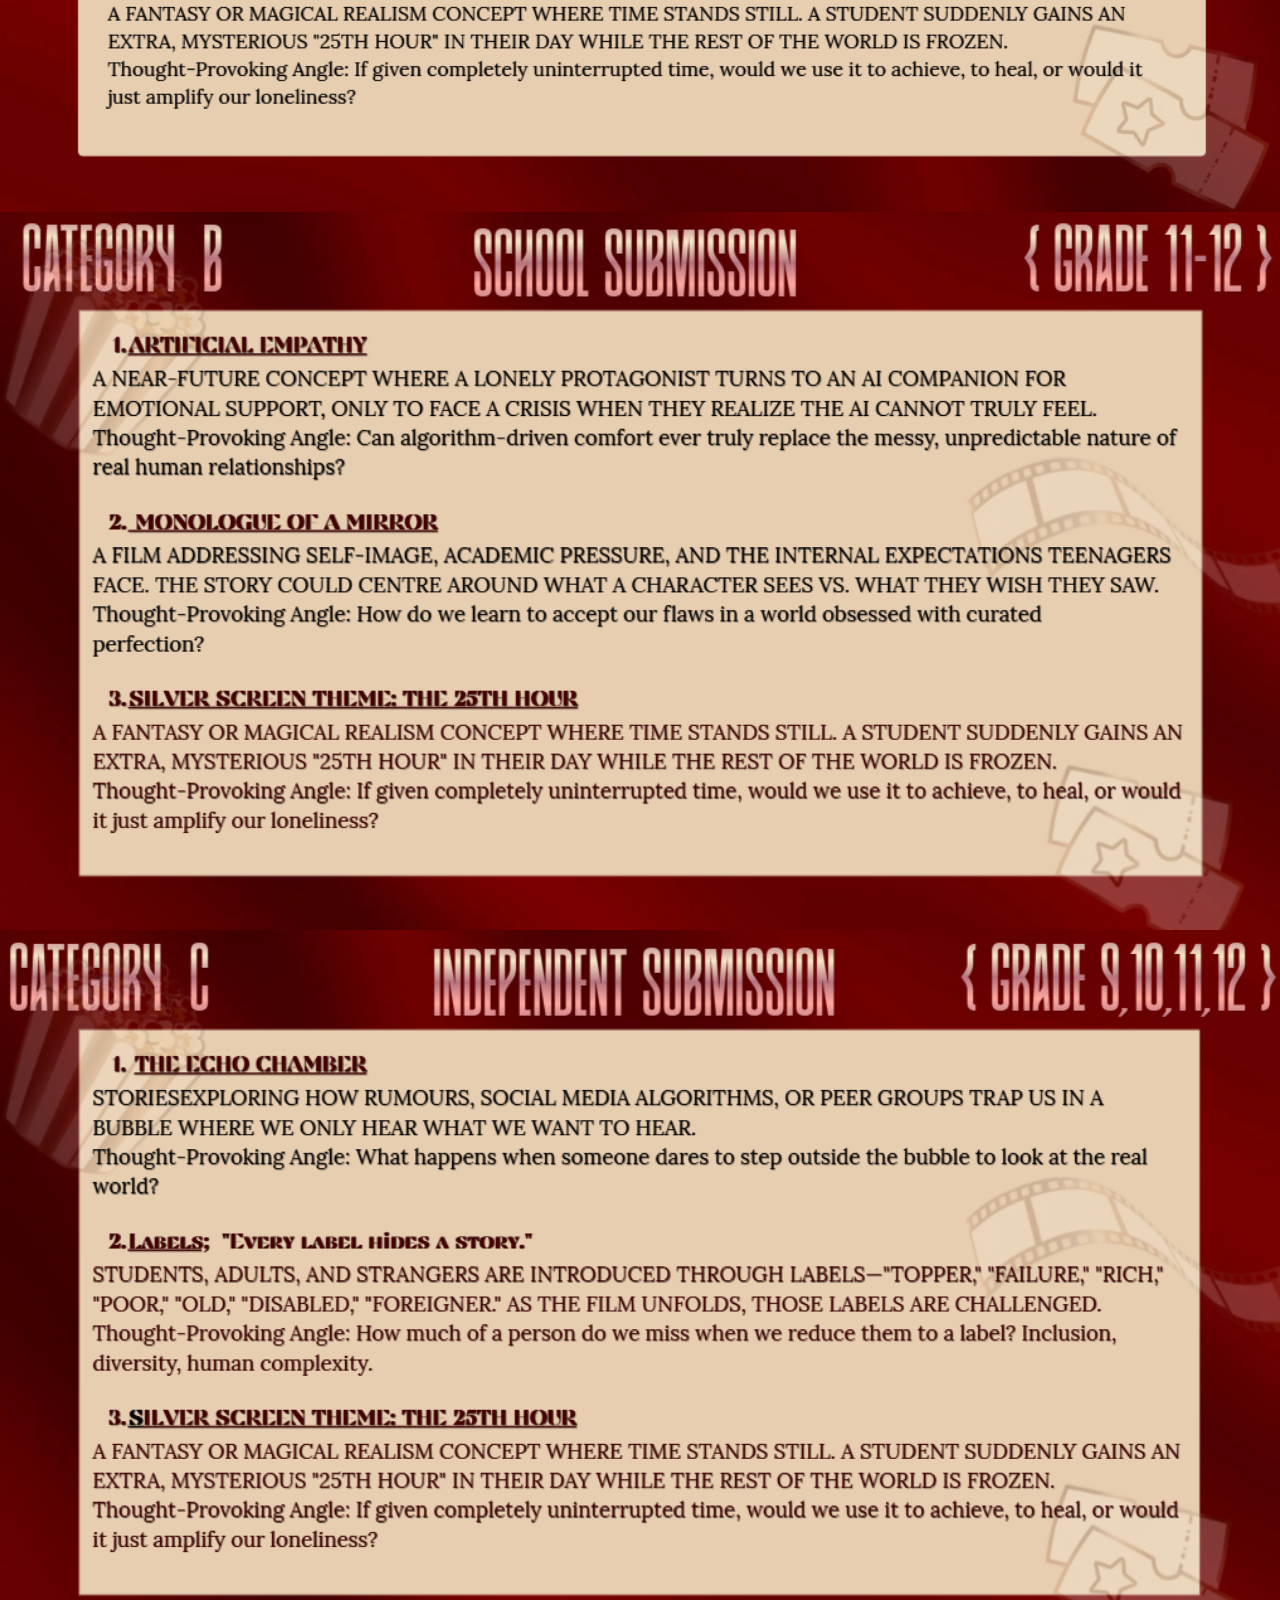
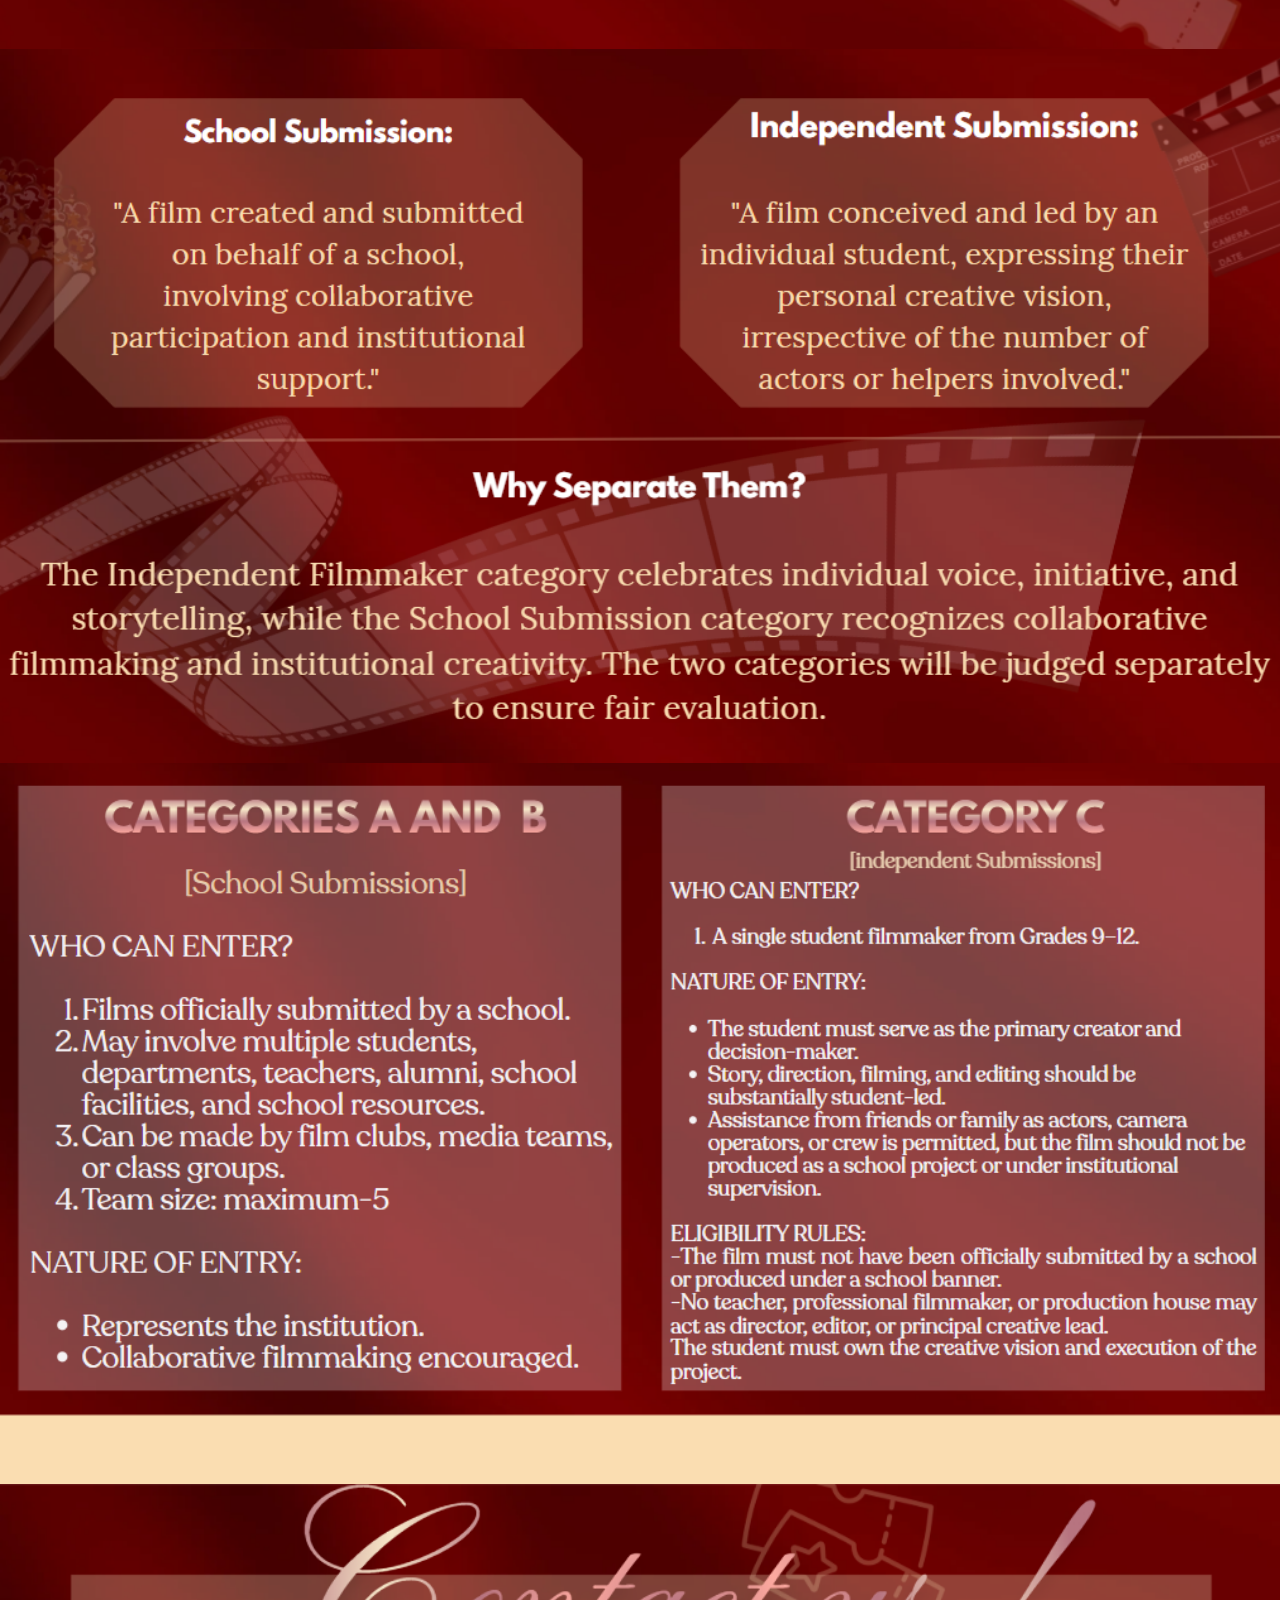
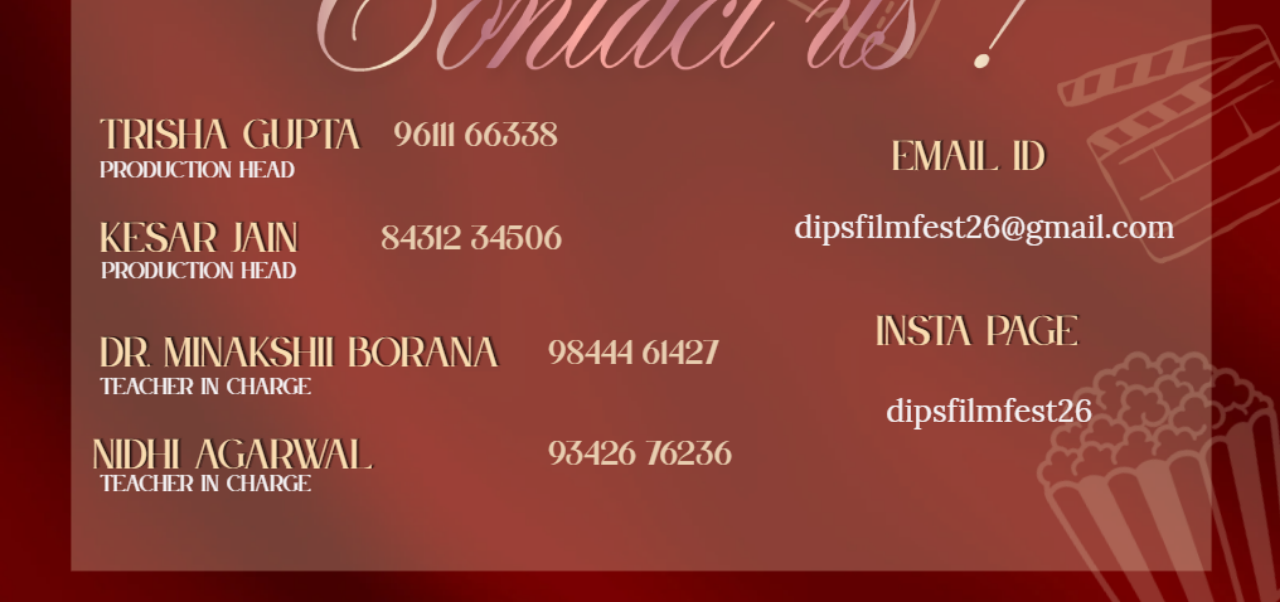
==== commit 62ac531e: "Add files via upload" ====
--- a/index.html
+++ b/index.html
@@ -144,12 +144,12 @@
                 <p>Delhi Public School, Bangalore South celebrates its Silver Jubilee, marking 25 years of excellence, growth, and legacy in education. Over two and a half decades, it has become a vibrant institution nurturing students through academic rigor, values, and innovation. This milestone reflects the dedication of educators, student achievements, and a strong community. Guided by Service Before Self, the school fosters compassion, integrity, and responsibility. With experiential learning and modern methods, DPS Bangalore South shapes confident, values-driven individuals ready to make a meaningful difference.</p>
             </div>
             <div class="about-card">
-                <h2 class="about-card-title">FILM FEST</h2>
+                <h2 class="about-card-title">DIPS FILM FEST</h2>
                 <p>The DiPS Film Fest is a dynamic platform celebrating creativity, storytelling, and cinematic expression among students. It lets them explore ideas and bring their vision to life. Over the years, it has grown beyond the classroom, with professionals from diverse fields sharing experiences with students. Through student-created films, the festival shows how one idea can be interpreted in countless ways. Each film reflects a unique perspective and style, highlighting creativity and individuality while reinforcing storytelling as an art form shaped in many ways.</p>
             </div>
         </div>
     </section>
-
+    
     <section id="registration">
     <img src="assets/Registration.png" alt="Registration" style="width:100%; display:block;">
 </section>
@@ -159,28 +159,36 @@
          alt="Rules and Regulations opening page"
          style="width:100%; display:block;">
 
-    <img src="assets/Rules 1.png"
+    <img src="assets/Rule 1.png"
          alt="Rules 1"
          style="width:100%; display:block;">
-    <img src="assets/Rules 2.png"
+    <img src="assets/Rule 2.png"
          alt="Rules 2"
          style="width:100%; display:block;">
-    <img src="assets/Rules 3.png"
+    <img src="assets/Rule 3.png"
          alt="Rules 3"
          style="width:100%; display:block;">
 
 </section>
 
     <section id="categories">
+    <img src="assets/Category main.png" alt="Category B" style="width:100%; display:block;">
     <img src="assets/Category A.png" alt="Category A" style="width:100%; display:block;">
     <img src="assets/Category B.png" alt="Category B" style="width:100%; display:block;">
+    <img src="assets/Category C.png" alt="Category B" style="width:100%; display:block;">
+    <img src="assets/Random shit.png" alt="Category B" style="width:100%; display:block;">
+    <img src="assets/CAT AB.png" alt="Category B" style="width:100%; display:block;">
+
 </section>
 
+
 <section id="contact">
-    <img src="assets/contact.png" alt="Contact Us" style="width:100%; display:block;">
+    <img src="assets/Contact.png" alt="Registration" style="width:100%; display:block;">
 </section>
 
-    <script src="script.js"></script>
+
+
+   <script src="script.js"></script>
 
 </body>
 </html>
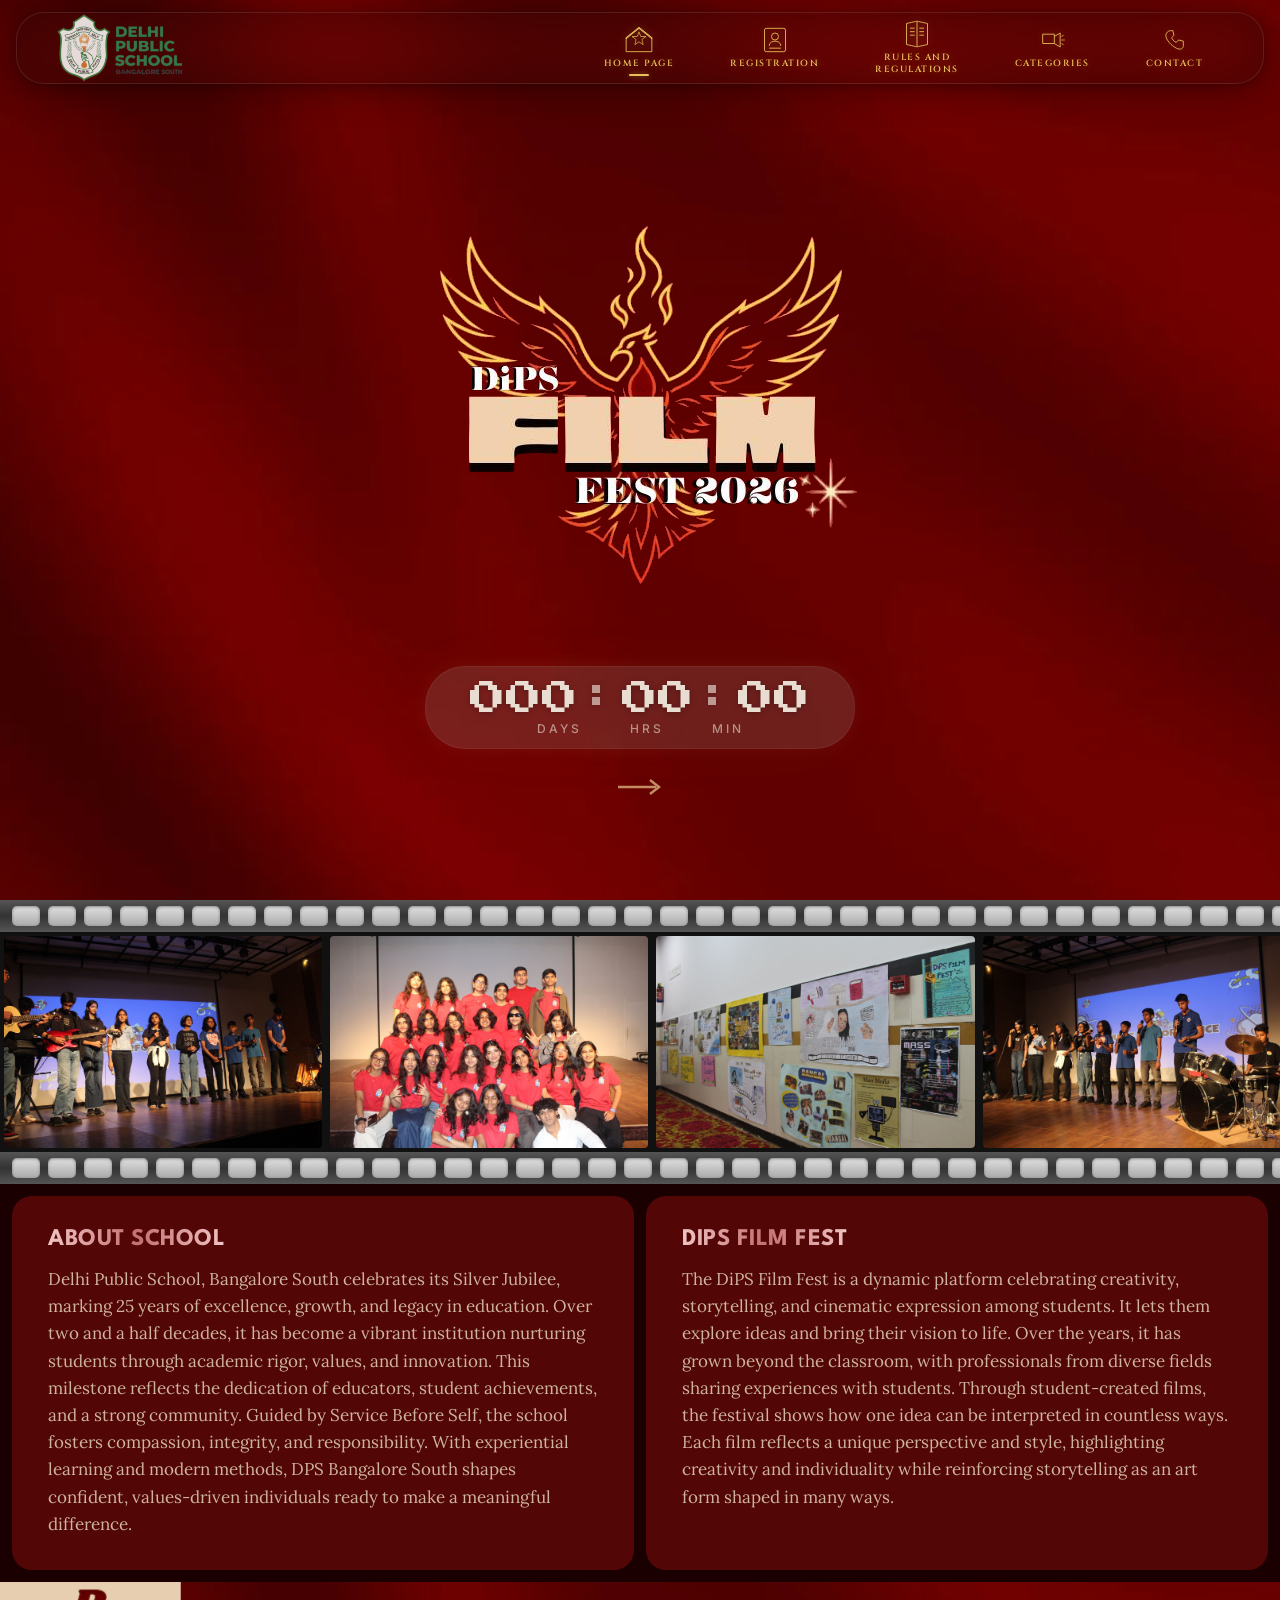
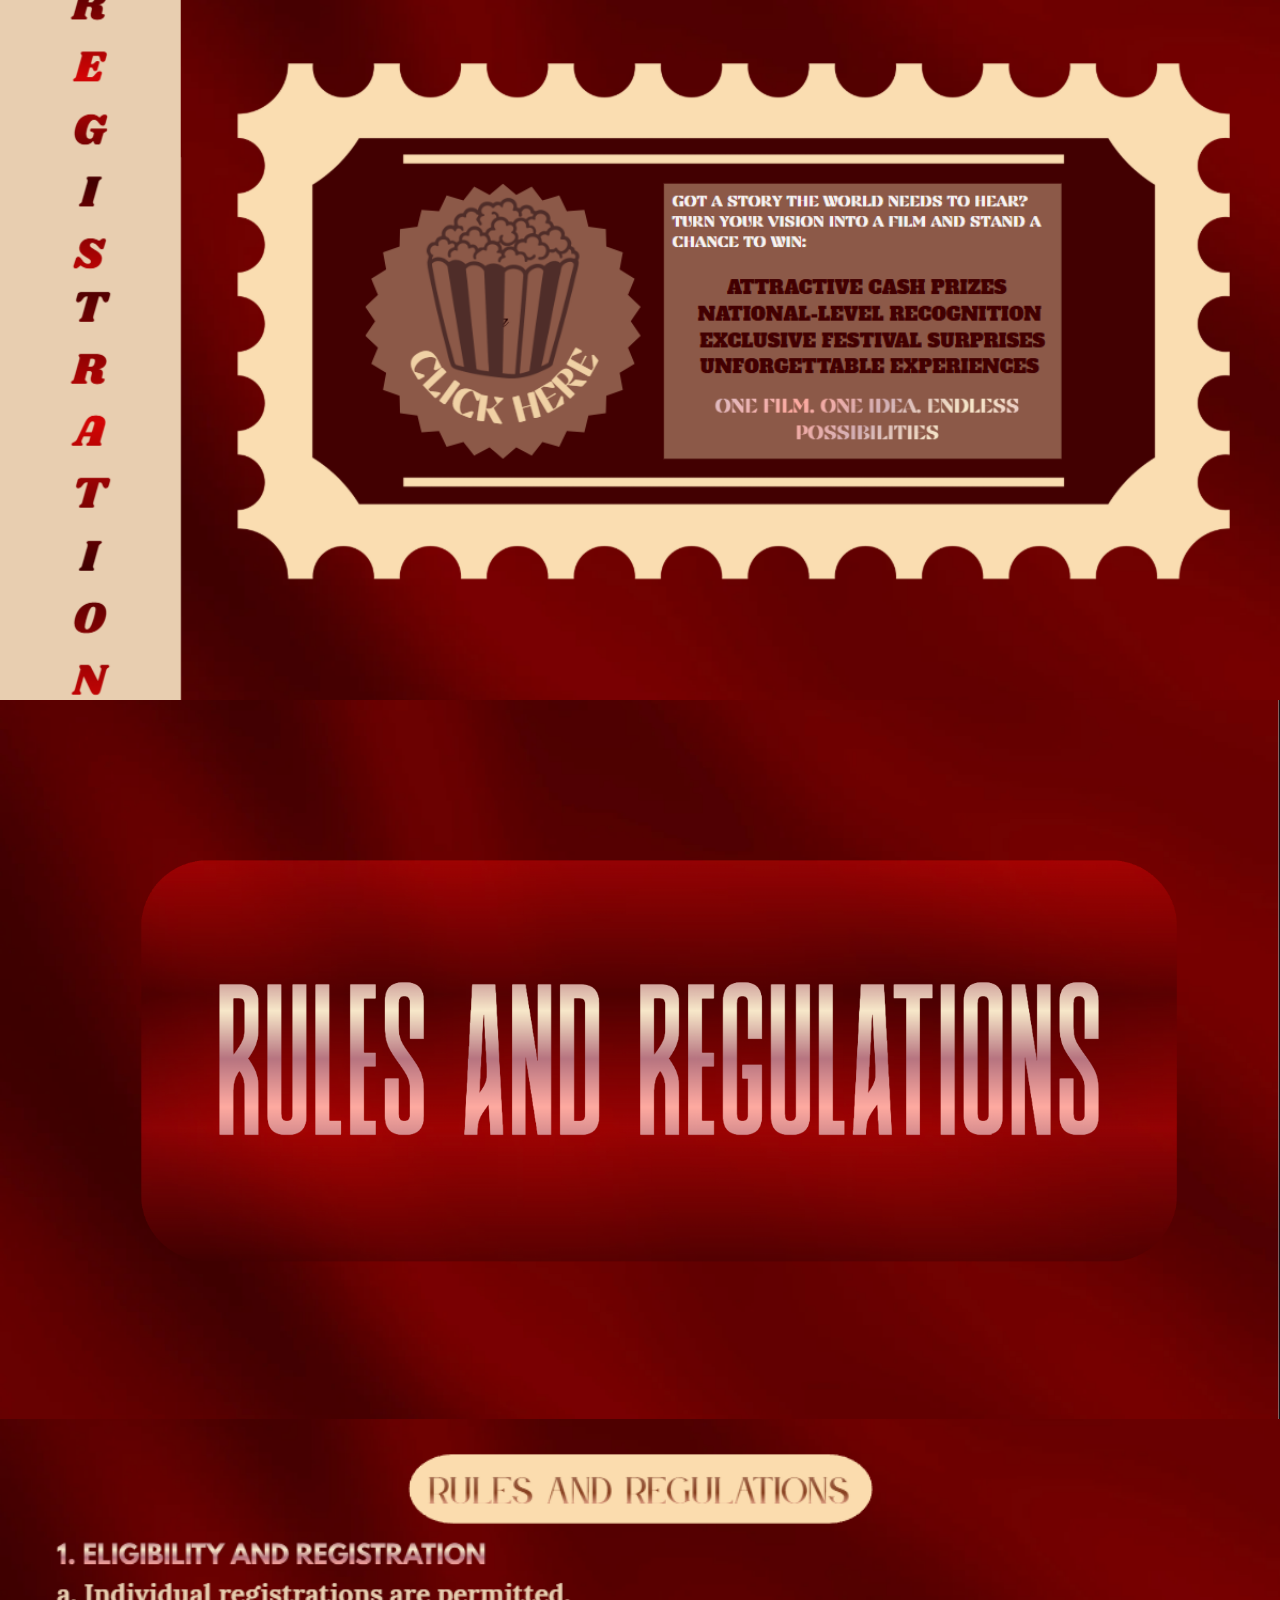
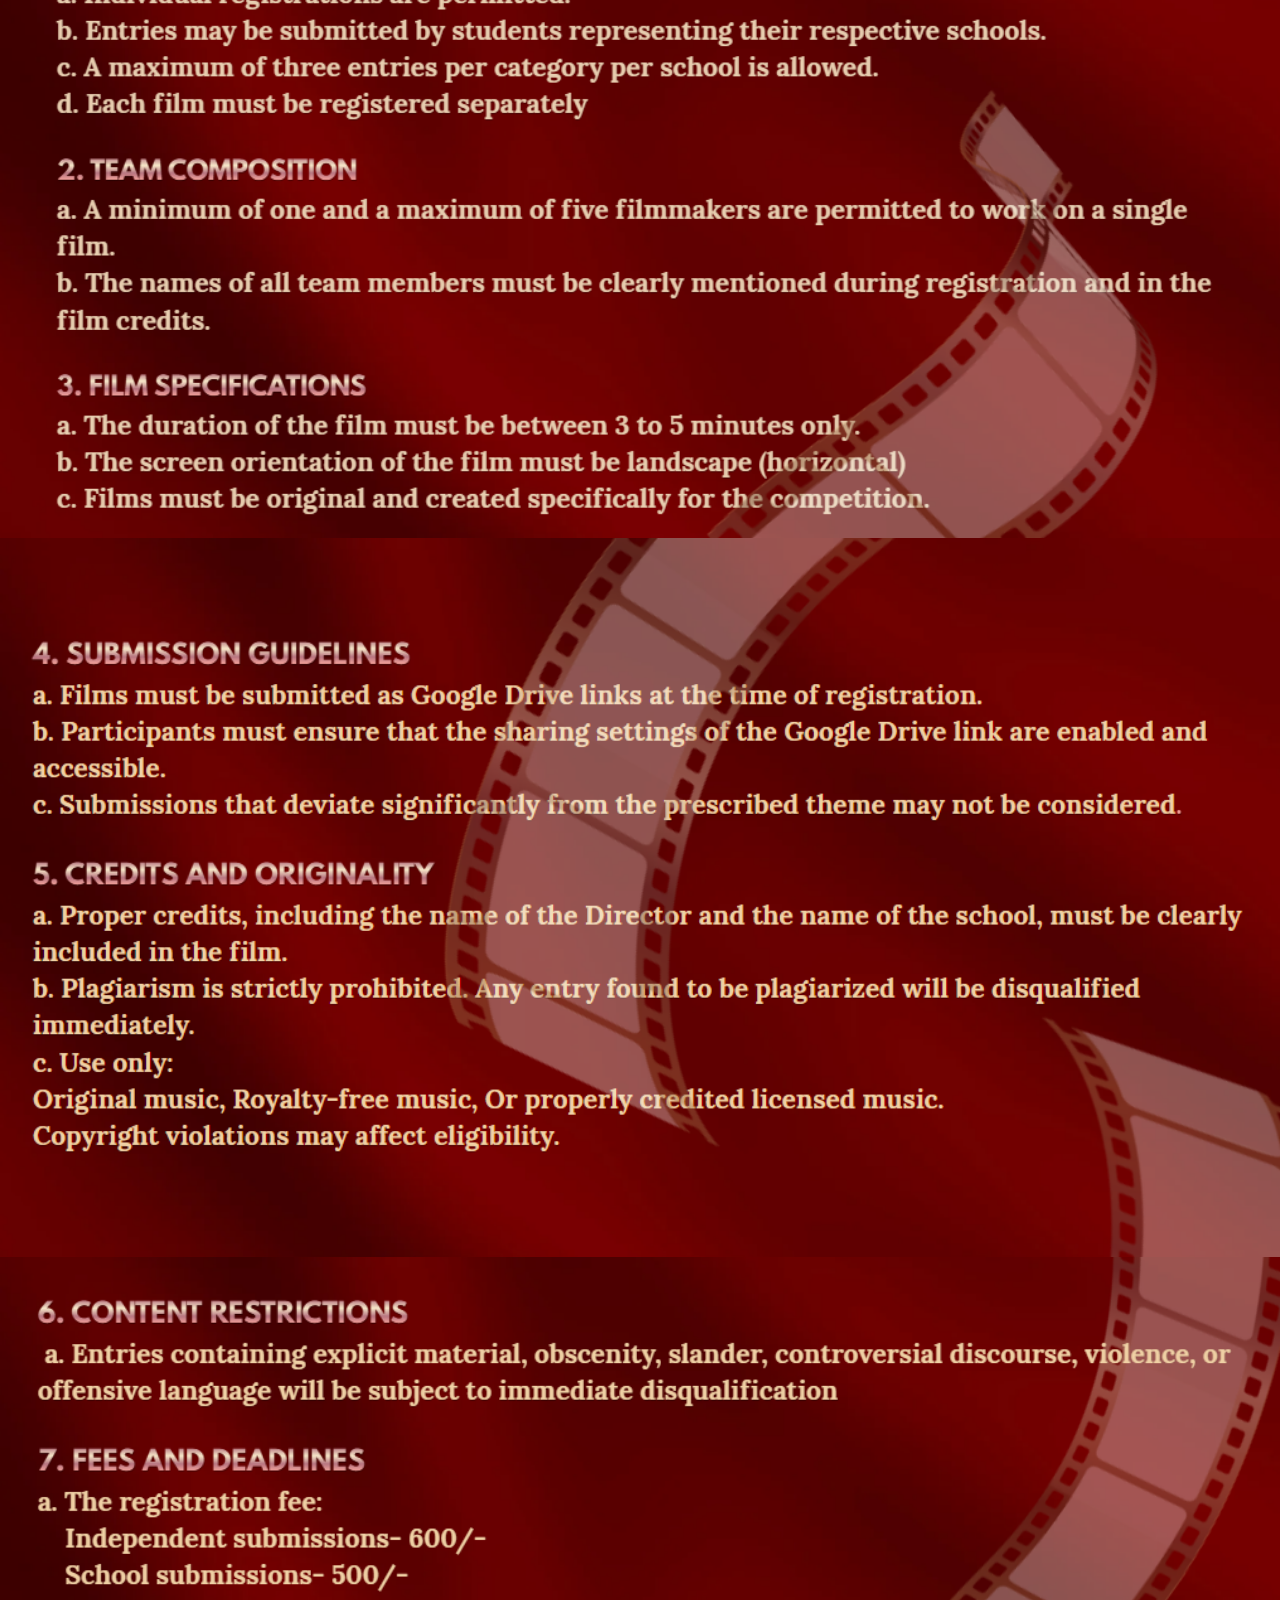
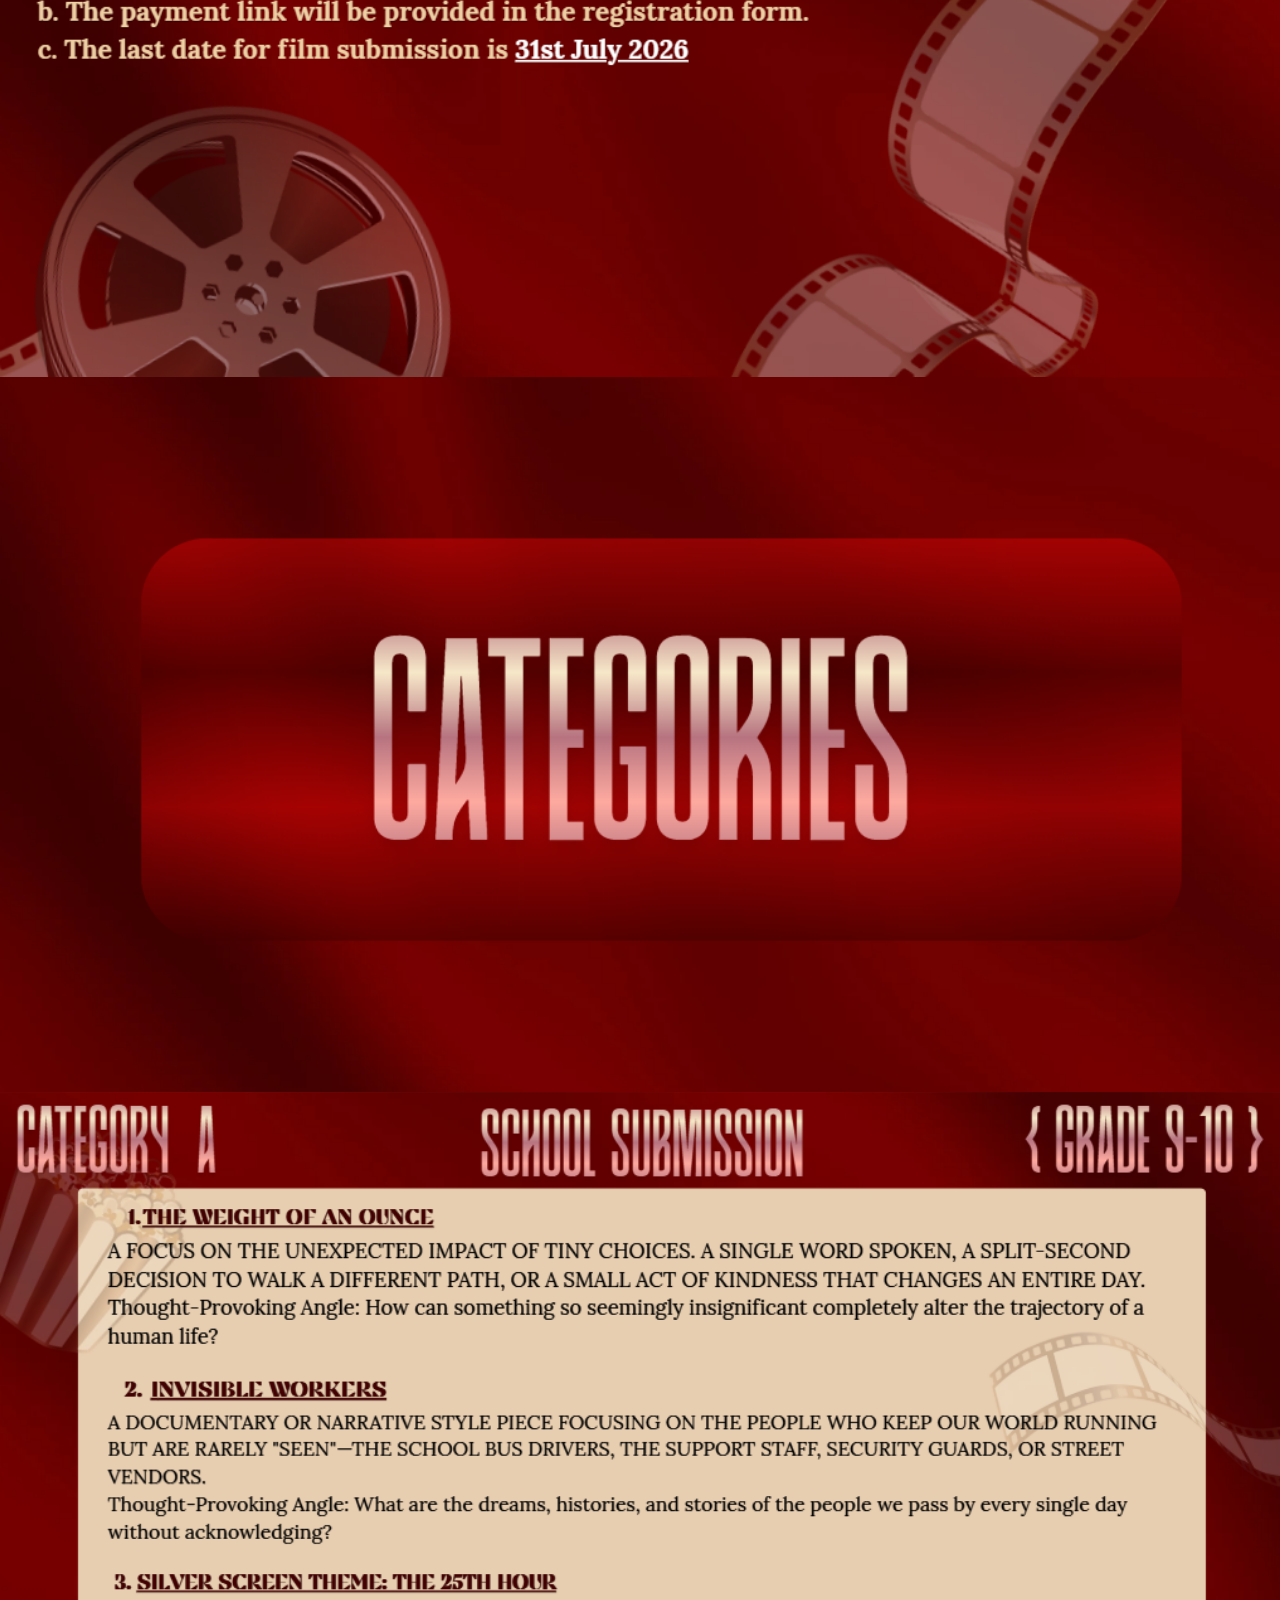
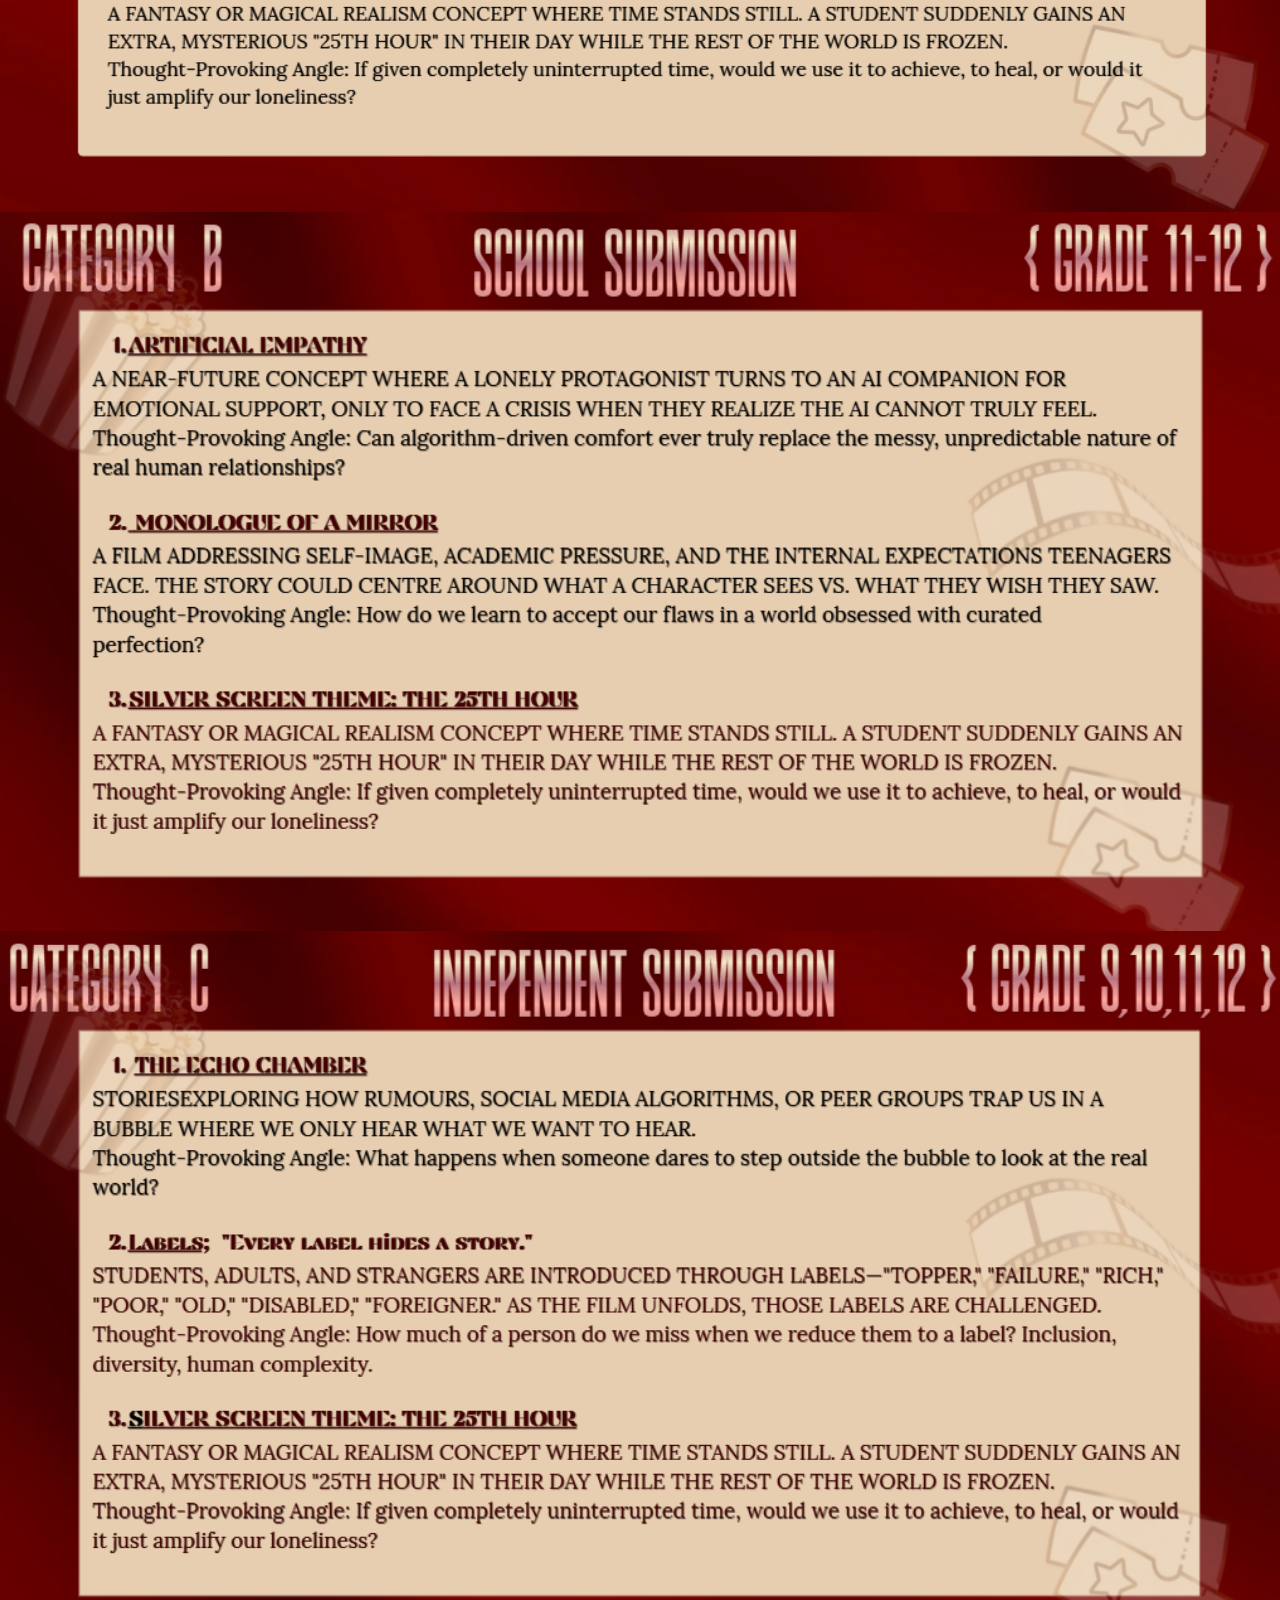
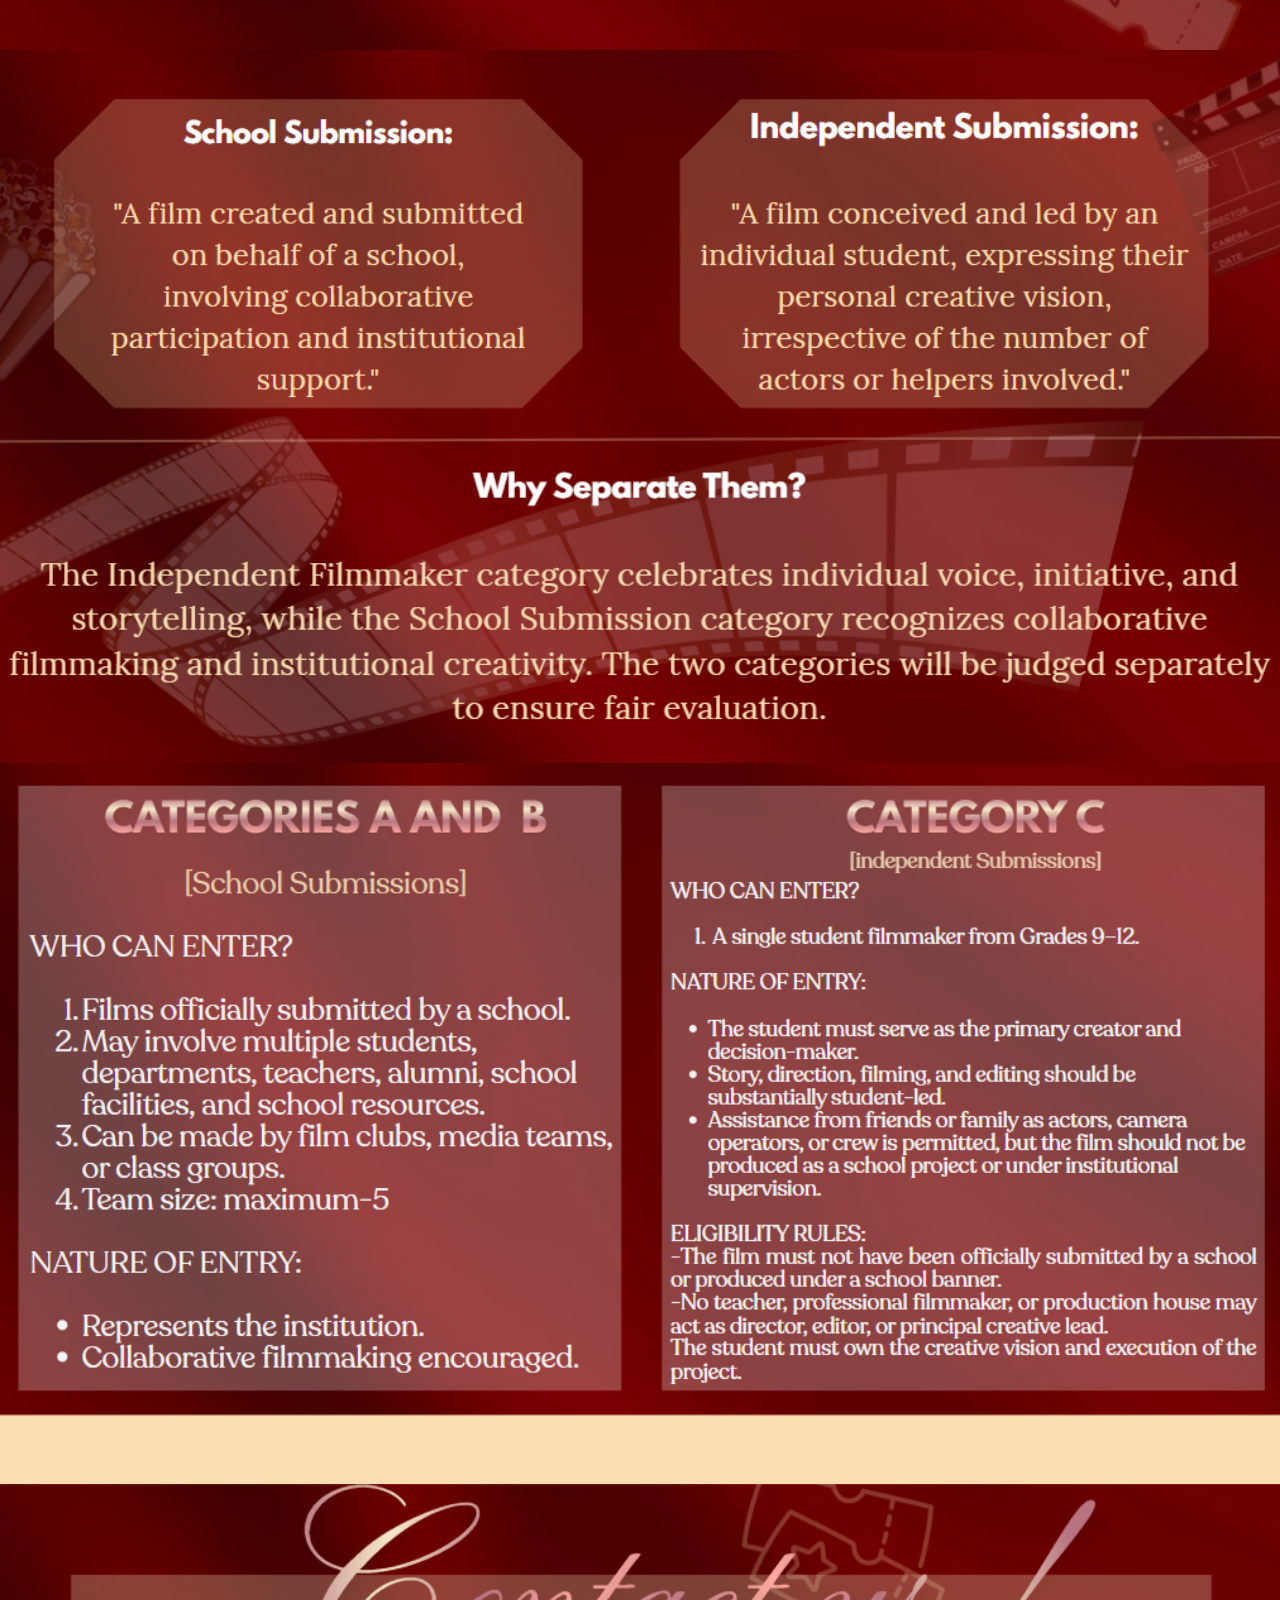
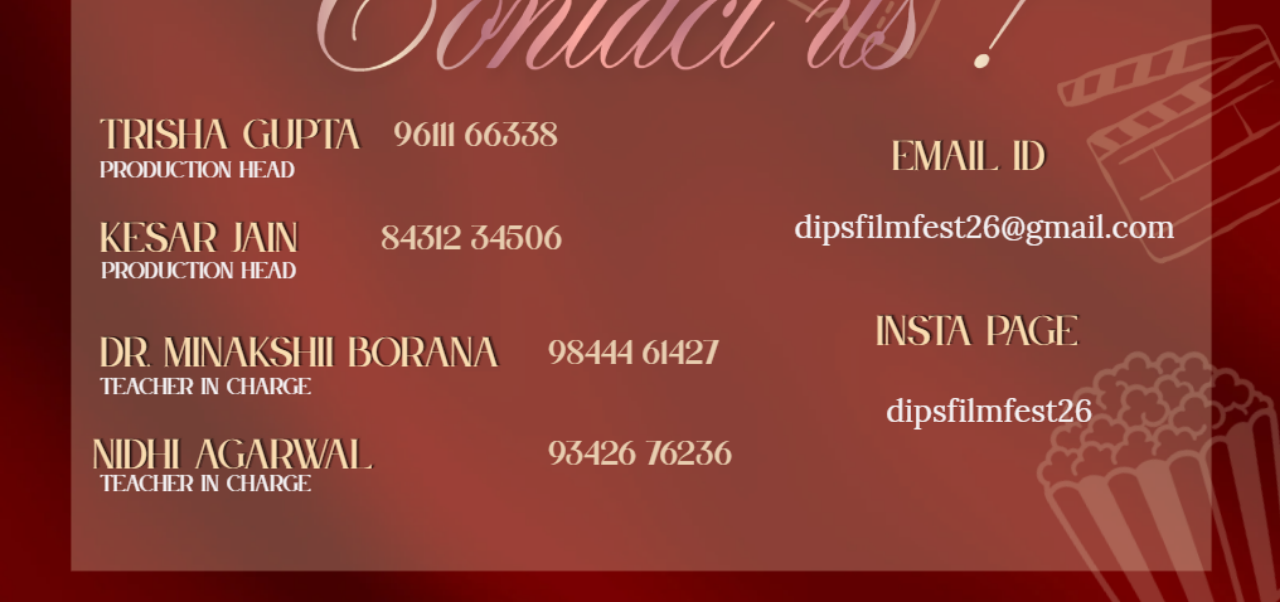
==== commit 91f6fef1: "Add files via upload" ====
--- a/index.html
+++ b/index.html
@@ -129,8 +129,12 @@
                         <div class="carousel-slide"><img src="assets/photo5.jpeg" alt="Photo 5"></div>
                         <div class="carousel-slide"><img src="assets/photo6.jpeg" alt="Photo 6"></div>
                         <div class="carousel-slide"><img src="assets/photo7.jpeg" alt="Photo 7"></div>
+                        <div class="carousel-slide"><img src="assets/photo8.jpeg" alt="Photo 8"></div>
+                        <div class="carousel-slide"><img src="assets/photo9.jpeg" alt="Photo 9"></div>
+                        <div class="carousel-slide"><img src="assets/photo10.jpeg" alt="Photo 10"></div>
+                        <div class="carousel-slide"><img src="assets/photo11.jpeg" alt="Photo 11"></div>
                     </div>
-                </div>
+               </div>
             </div>
             <div class="filmstrip-holes bottom">
                 <span></span><span></span><span></span><span></span><span></span><span></span><span></span><span></span><span></span><span></span><span></span><span></span><span></span><span></span><span></span><span></span><span></span><span></span><span></span><span></span><span></span><span></span><span></span><span></span><span></span><span></span><span></span><span></span><span></span><span></span><span></span><span></span><span></span><span></span><span></span><span></span><span></span><span></span><span></span><span></span>
@@ -151,7 +155,7 @@
     </section>
     
     <section id="registration">
-    <img src="assets/Registration.png" alt="Registration" style="width:100%; display:block;">
+    <img src="assets/yoyo.png" alt="Registration" style="width:100%; display:block;">
 </section>
 
 <section id="rules">
--- a/style.css
+++ b/style.css
@@ -595,7 +595,7 @@
 
 .carousel-track {
     display: flex;
-    animation: carousel-scroll 22s linear infinite;
+    animation: carousel-scroll 12s linear infinite;
 }
 
 .carousel-track:hover {
@@ -603,7 +603,7 @@
 }
 
 .carousel-slide {
-    min-width: calc(100% / 3);
+    min-width: calc(100% / 11);
     height: 220px;
     overflow: hidden;
     flex-shrink: 0;
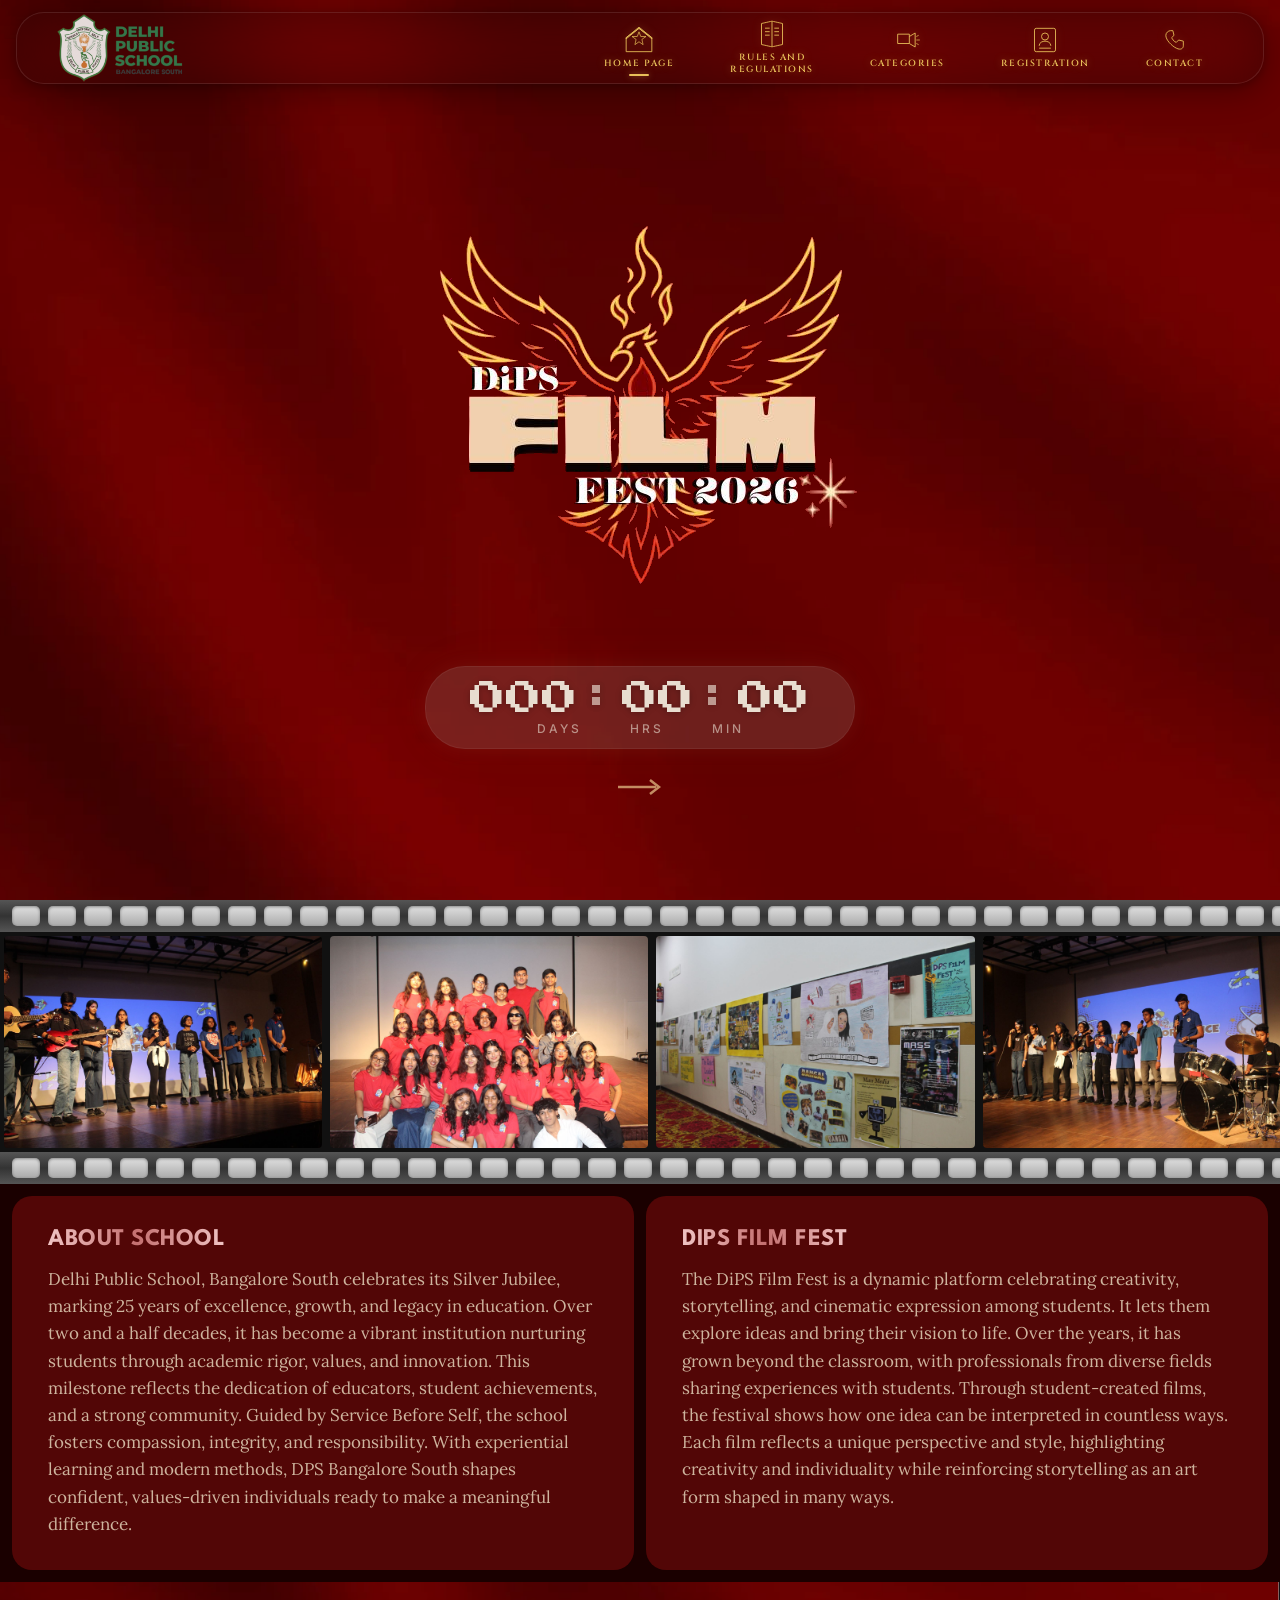
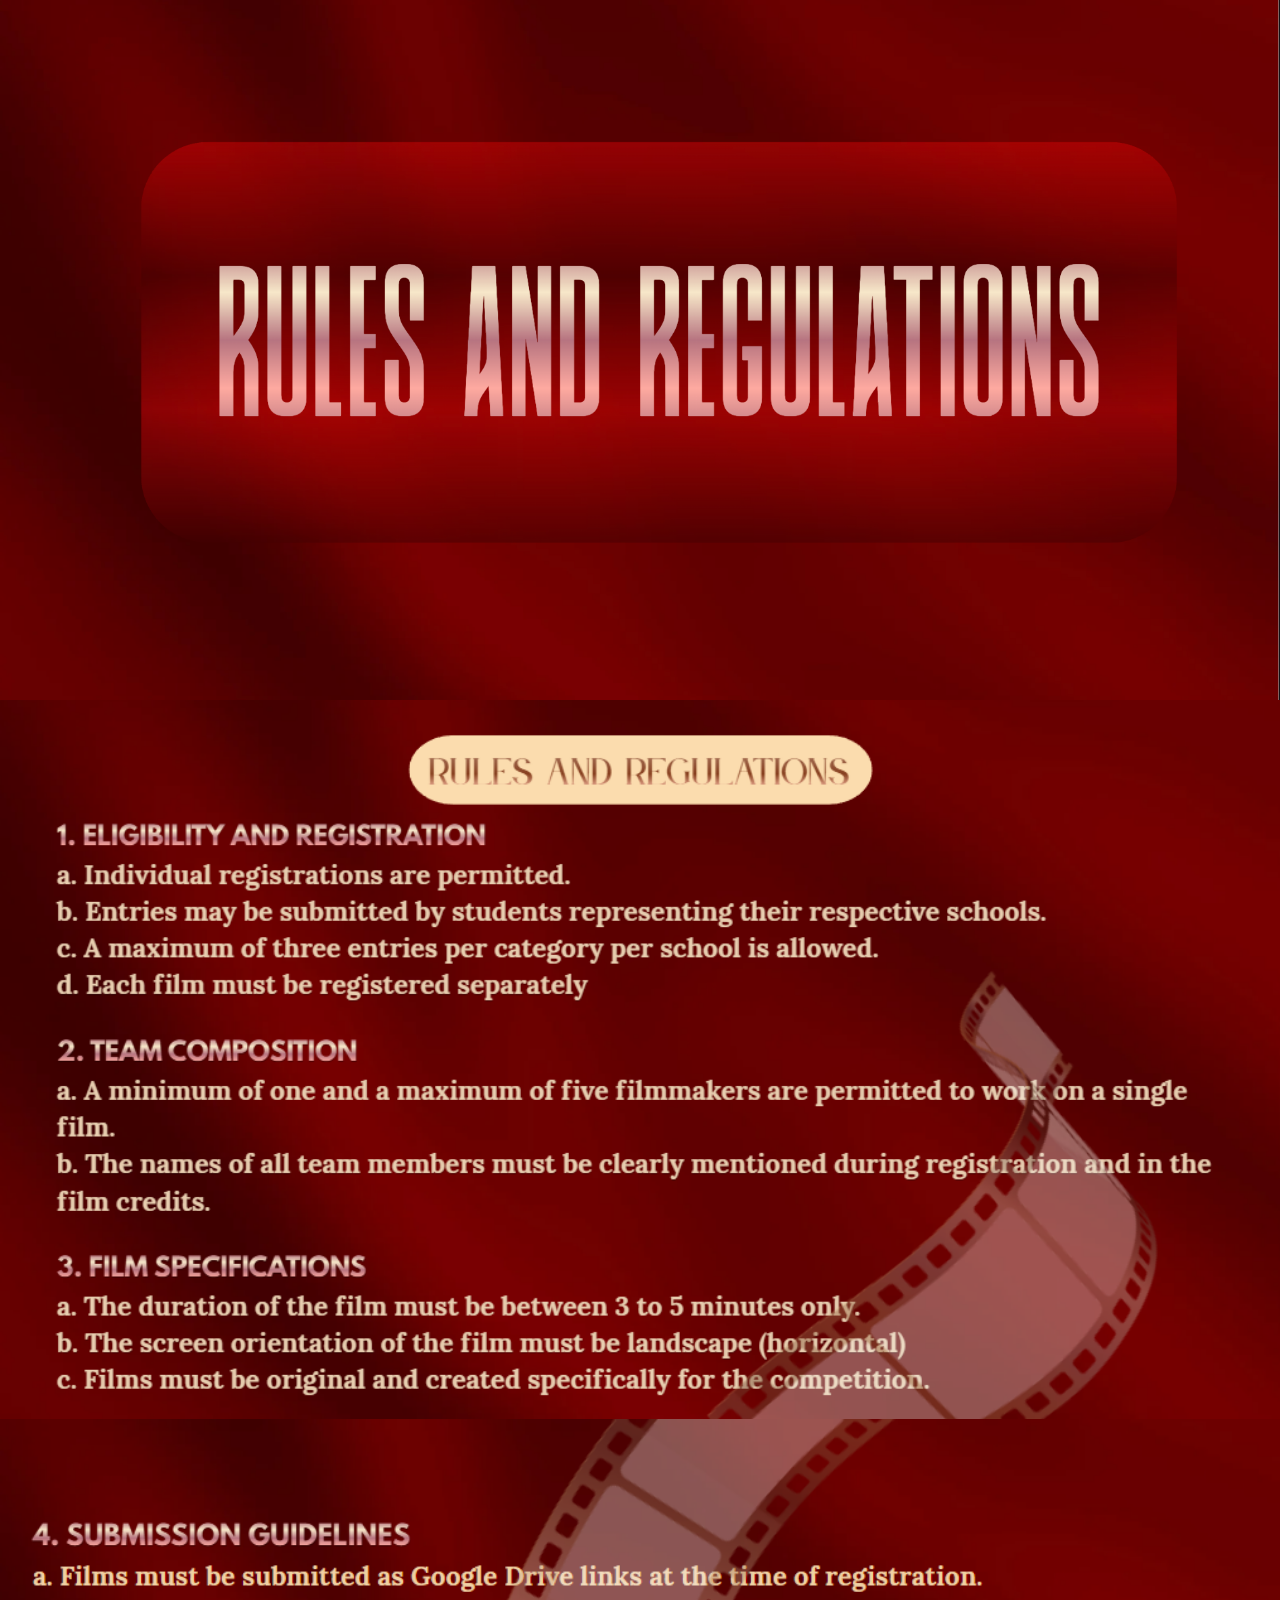
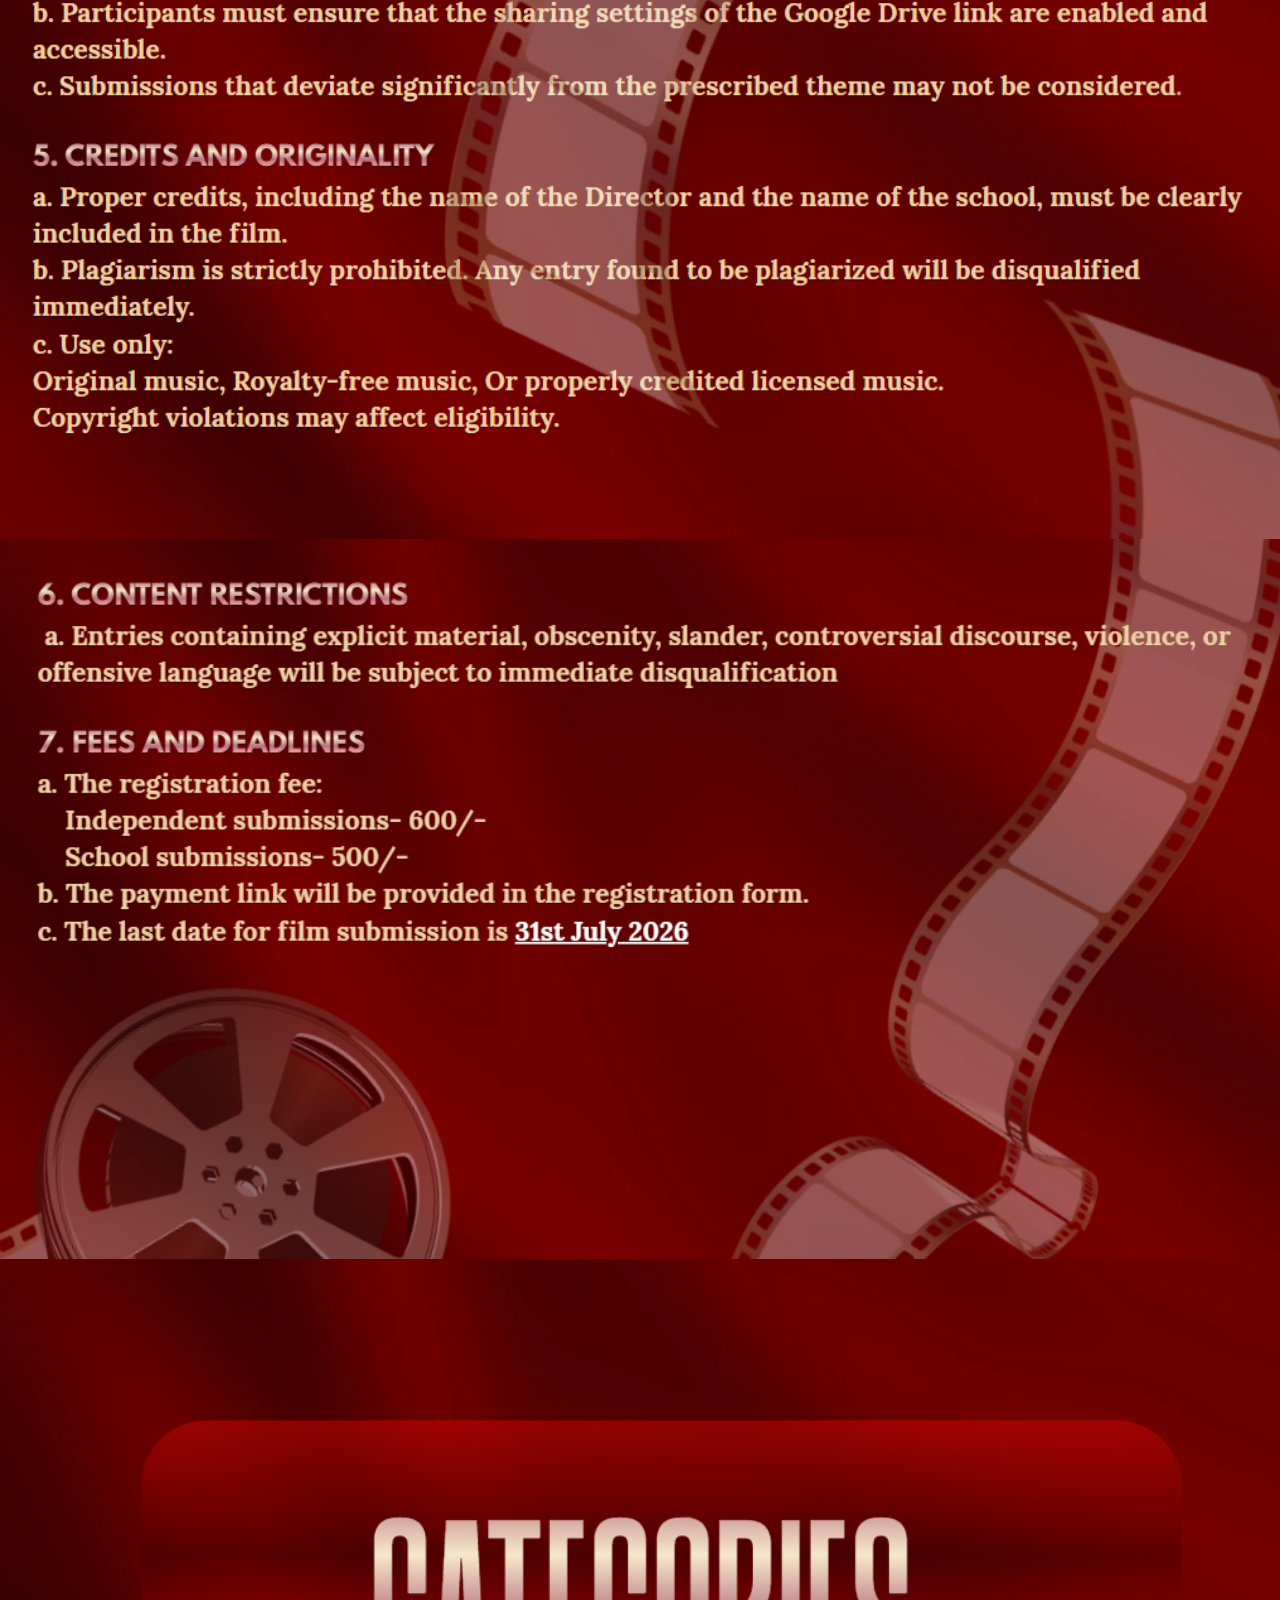
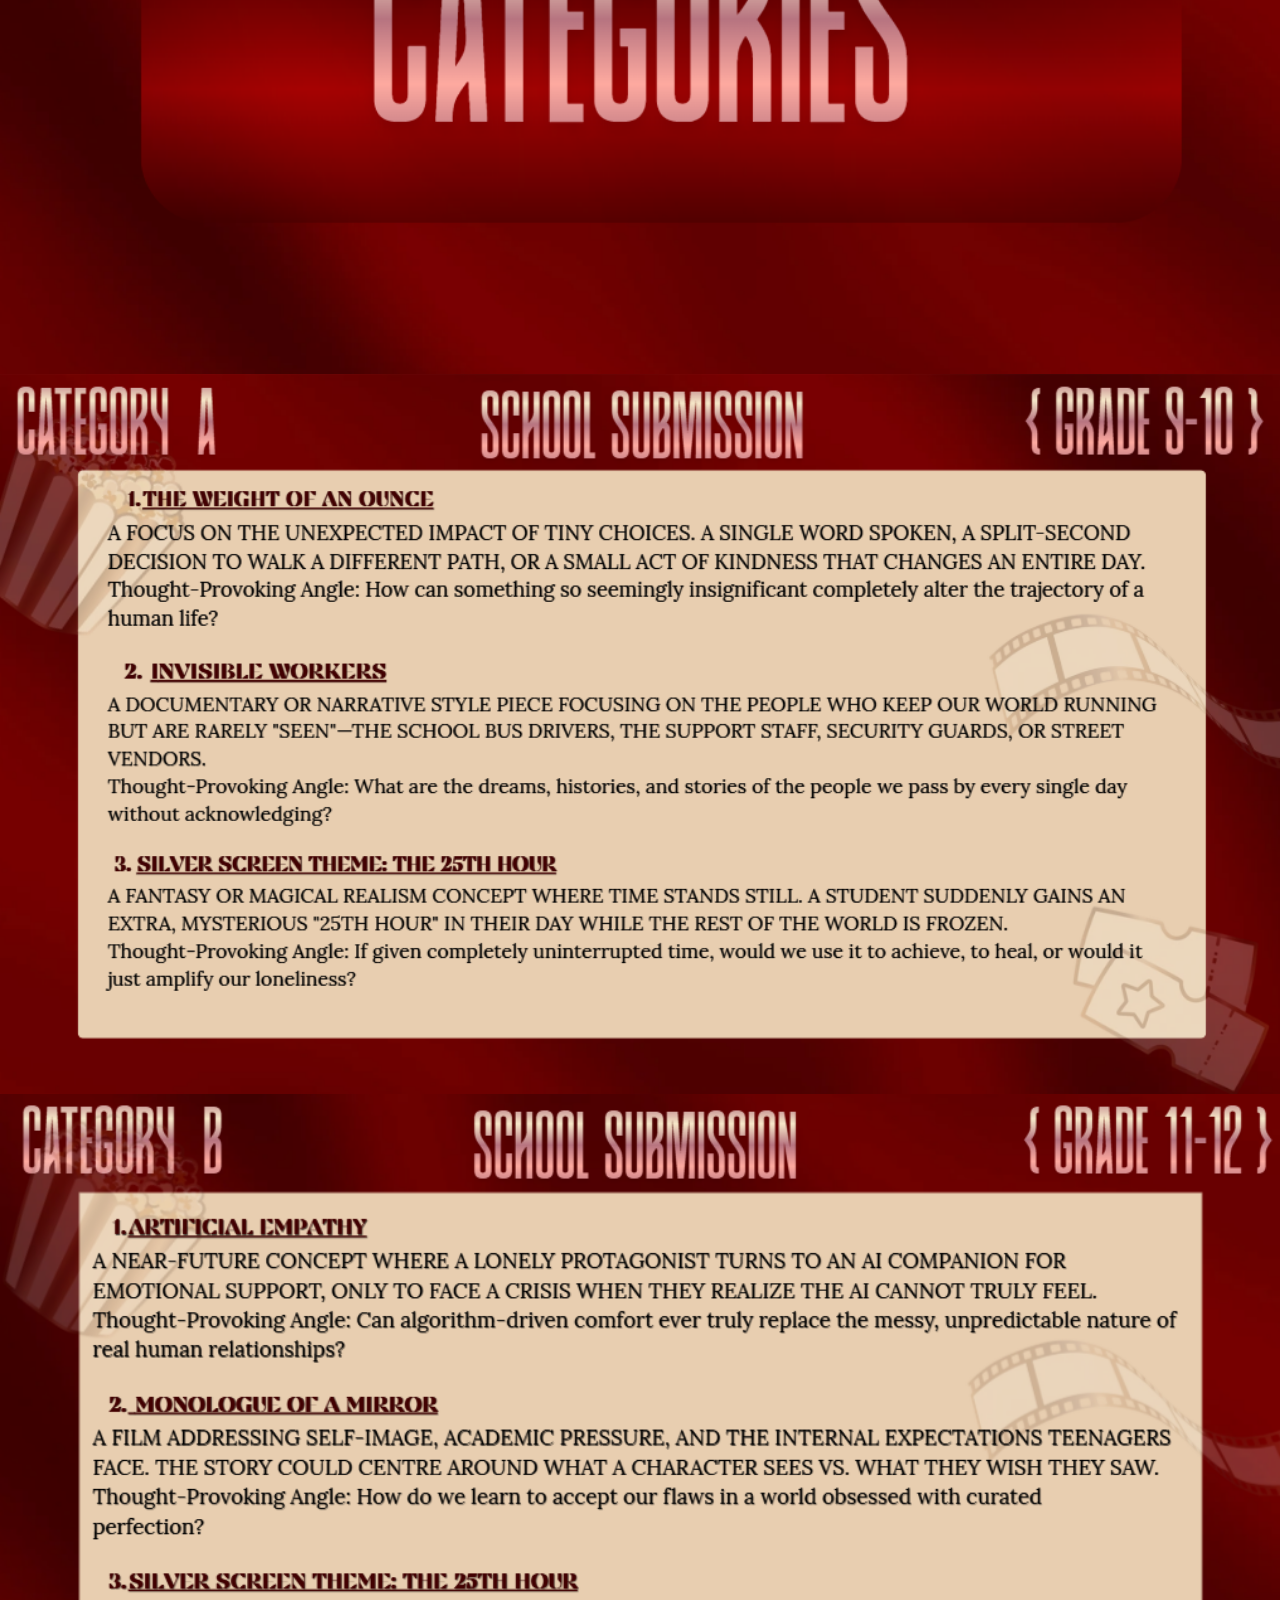
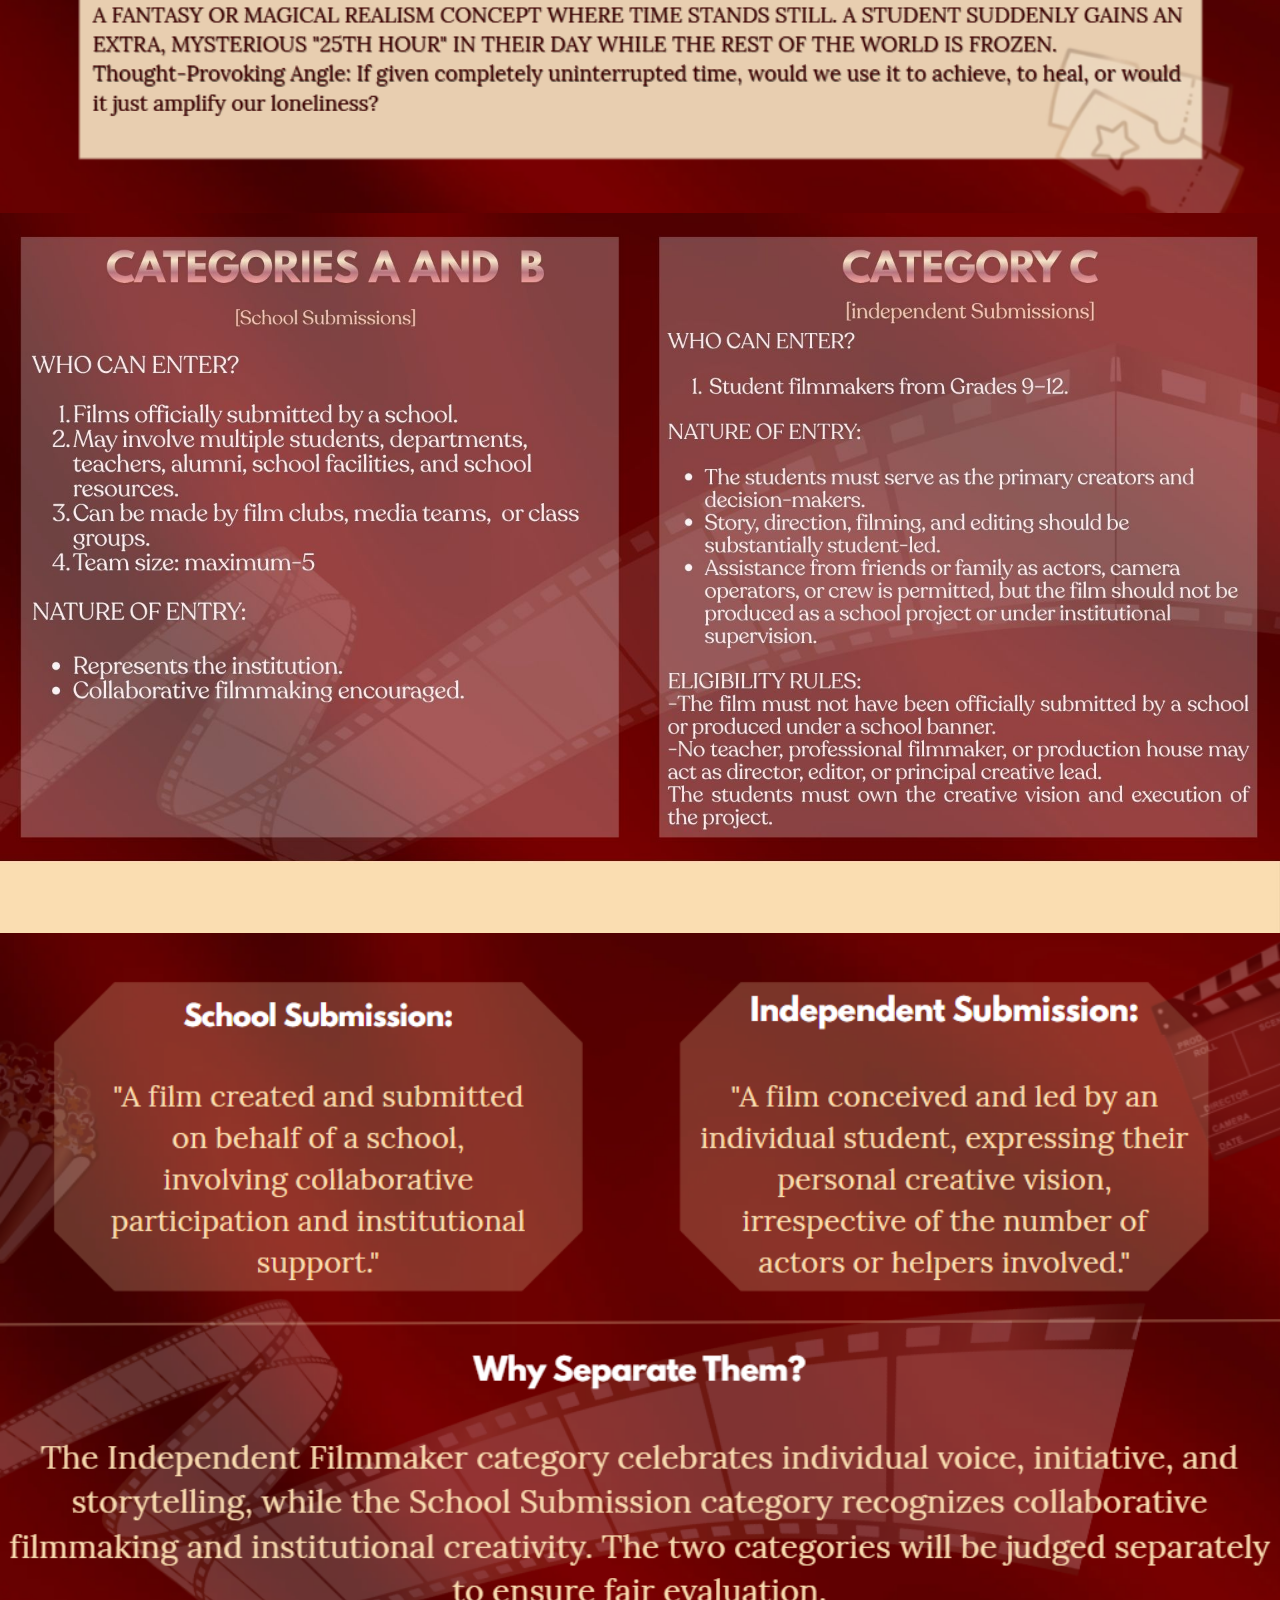
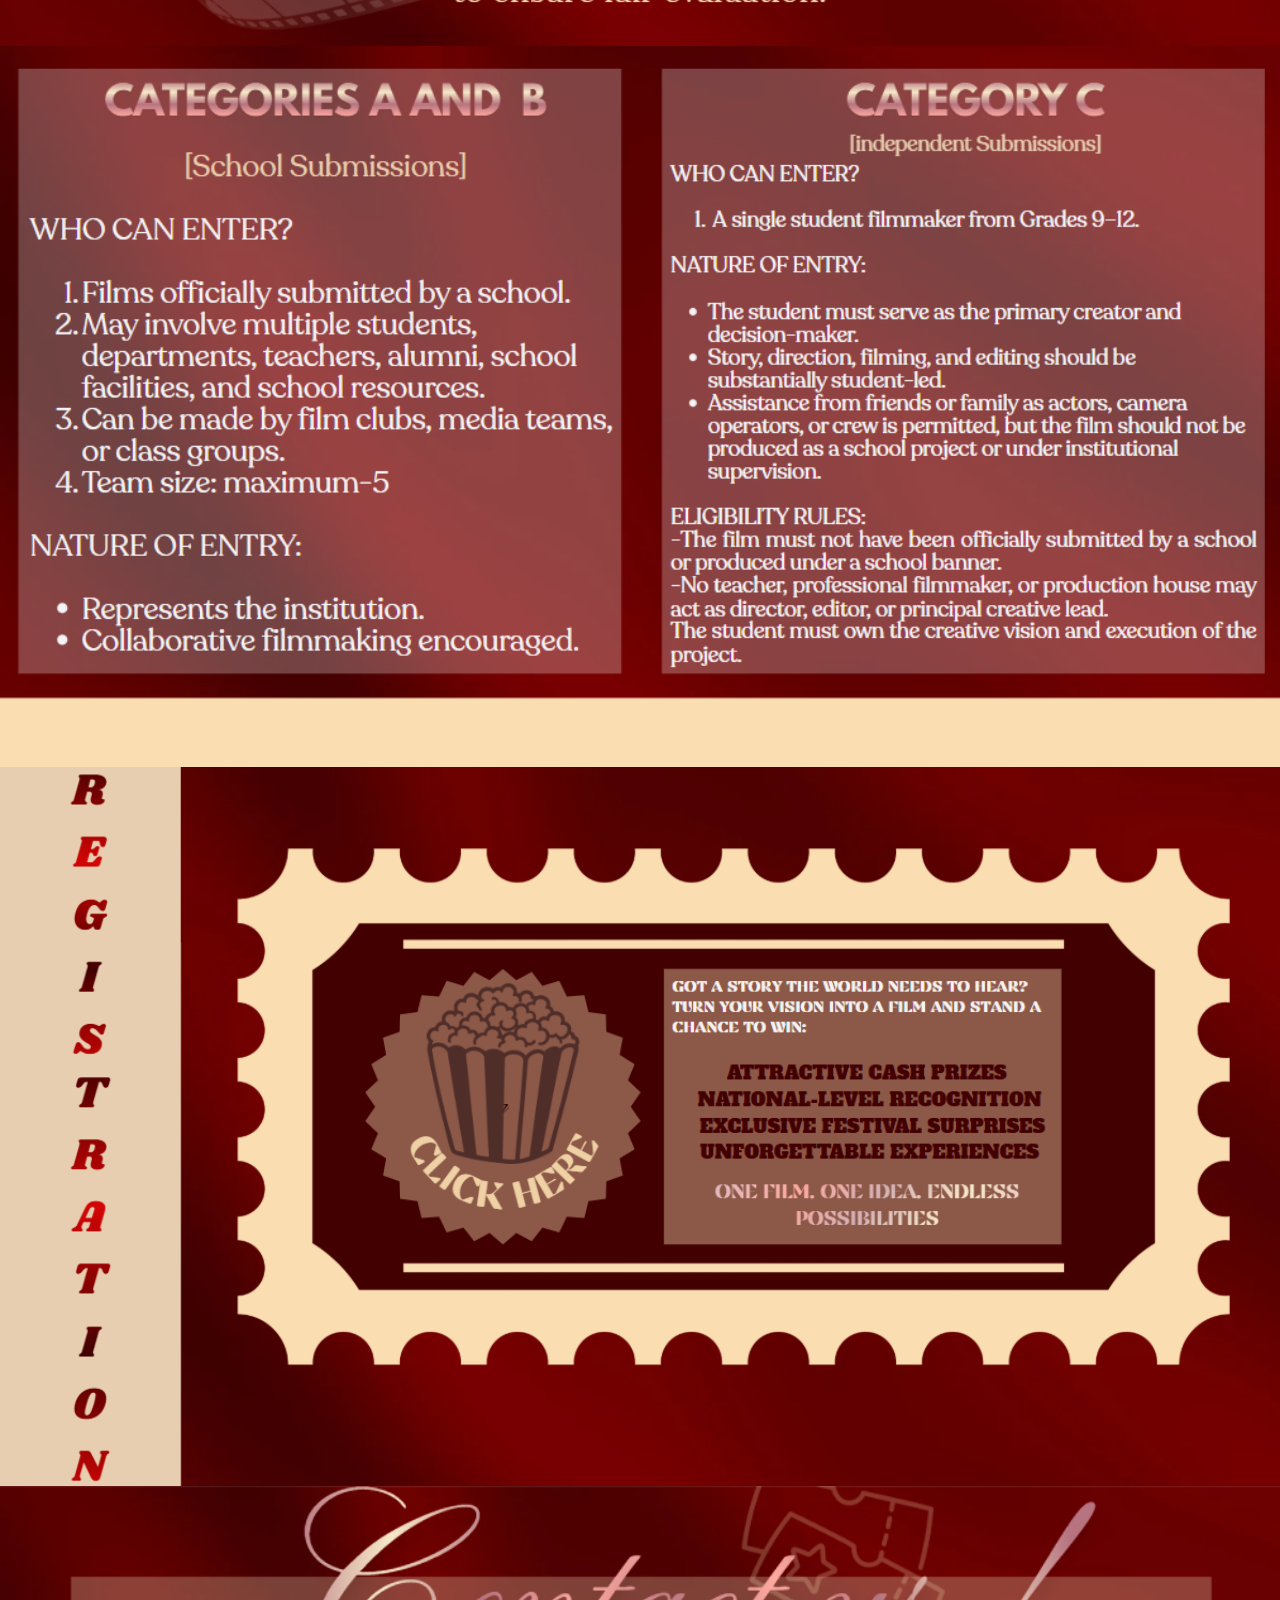
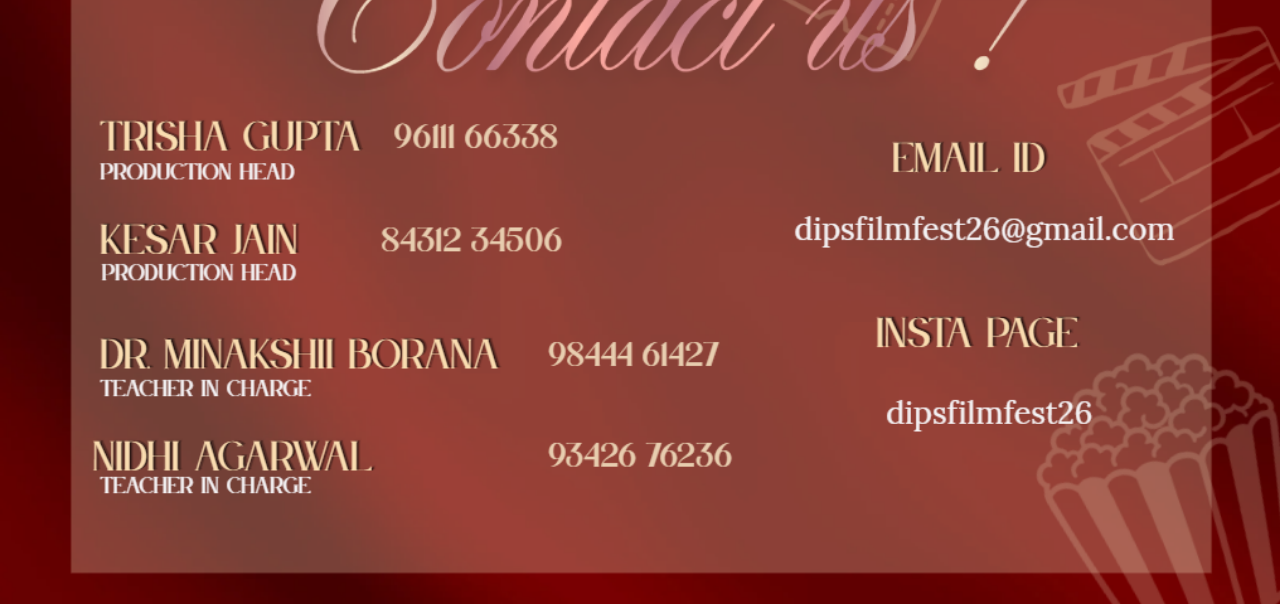
==== commit 0395f3dd: "Add files via upload" ====
--- a/index.html
+++ b/index.html
@@ -28,15 +28,6 @@
                 </svg>
                 <span>HOME PAGE</span>
             </a>
-            <a href="#registration" class="header-nav-item" id="nav-registration">
-                <svg class="header-nav-icon" viewBox="0 0 48 48" fill="none" stroke="currentColor" stroke-width="1.5">
-                    <rect x="6" y="4" width="36" height="40" rx="3"/>
-                    <circle cx="24" cy="18" r="6"/>
-                    <path d="M14 34 C14 28 20 26 24 26 C28 26 34 28 34 34"/>
-                    <line x1="14" y1="38" x2="34" y2="38"/>
-                </svg>
-                <span>REGISTRATION</span>
-            </a>
             <a href="#rules" class="header-nav-item" id="nav-rules">
                 <svg class="header-nav-icon" viewBox="0 0 48 48" fill="none" stroke="currentColor" stroke-width="1.5">
                     <path d="M6 6 C6 6 24 2 24 2 C24 2 42 6 42 6 L42 42 C42 42 24 46 24 46 C24 46 6 42 6 42Z"/>
@@ -59,6 +50,15 @@
                     <line x1="40" y1="30" x2="44" y2="32" stroke-width="1.2"/>
                 </svg>
                 <span>CATEGORIES</span>
+            </a>
+            <a href="#registration" class="header-nav-item" id="nav-registration">
+                <svg class="header-nav-icon" viewBox="0 0 48 48" fill="none" stroke="currentColor" stroke-width="1.5">
+                    <rect x="6" y="4" width="36" height="40" rx="3"/>
+                    <circle cx="24" cy="18" r="6"/>
+                    <path d="M14 34 C14 28 20 26 24 26 C28 26 34 28 34 34"/>
+                    <line x1="14" y1="38" x2="34" y2="38"/>
+                </svg>
+                <span>REGISTRATION</span>
             </a>
             <a href="#contact" class="header-nav-item" id="nav-contact">
                 <svg class="header-nav-icon" viewBox="0 0 48 48" fill="none" stroke="currentColor" stroke-width="1.5">
@@ -154,10 +154,6 @@
         </div>
     </section>
     
-    <section id="registration">
-    <img src="assets/yoyo.png" alt="Registration" style="width:100%; display:block;">
-</section>
-
 <section id="rules">
     <img src="assets/Rules And Regulations opening page.png"
          alt="Rules and Regulations opening page"
@@ -185,9 +181,19 @@
 
 </section>
 
-
-<section id="contact">
-    <img src="assets/Contact.png" alt="Registration" style="width:100%; display:block;">
+    <section id="registration">
+    <a href="https://tinyurl.com/mprn9r7x" target="_blank" rel="noopener noreferrer" style="display:block;">
+        <img src="assets/yoyo.png" alt="Registration - Click here to register" style="width:100%; display:block; cursor:pointer;">
+    </a>
+</section>
+
+<section id="contact" style="position:relative; display:block;">
+    <img src="assets/Contact.png" alt="Contact" style="width:100%; display:block;">
+    <a href="https://www.instagram.com/dipsfilmfest2026?utm_source=ig_web_button_share_sheet&igsh=ZDNlZDc0MzIxNw==" 
+       target="_blank" 
+       rel="noopener noreferrer" 
+       aria-label="Visit dipsfilmfest26 on Instagram"
+       style="position:absolute; left:68.5%; top:71.5%; width:20.5%; height:7%; cursor:pointer; z-index:2;"></a>
 </section>
 
 
